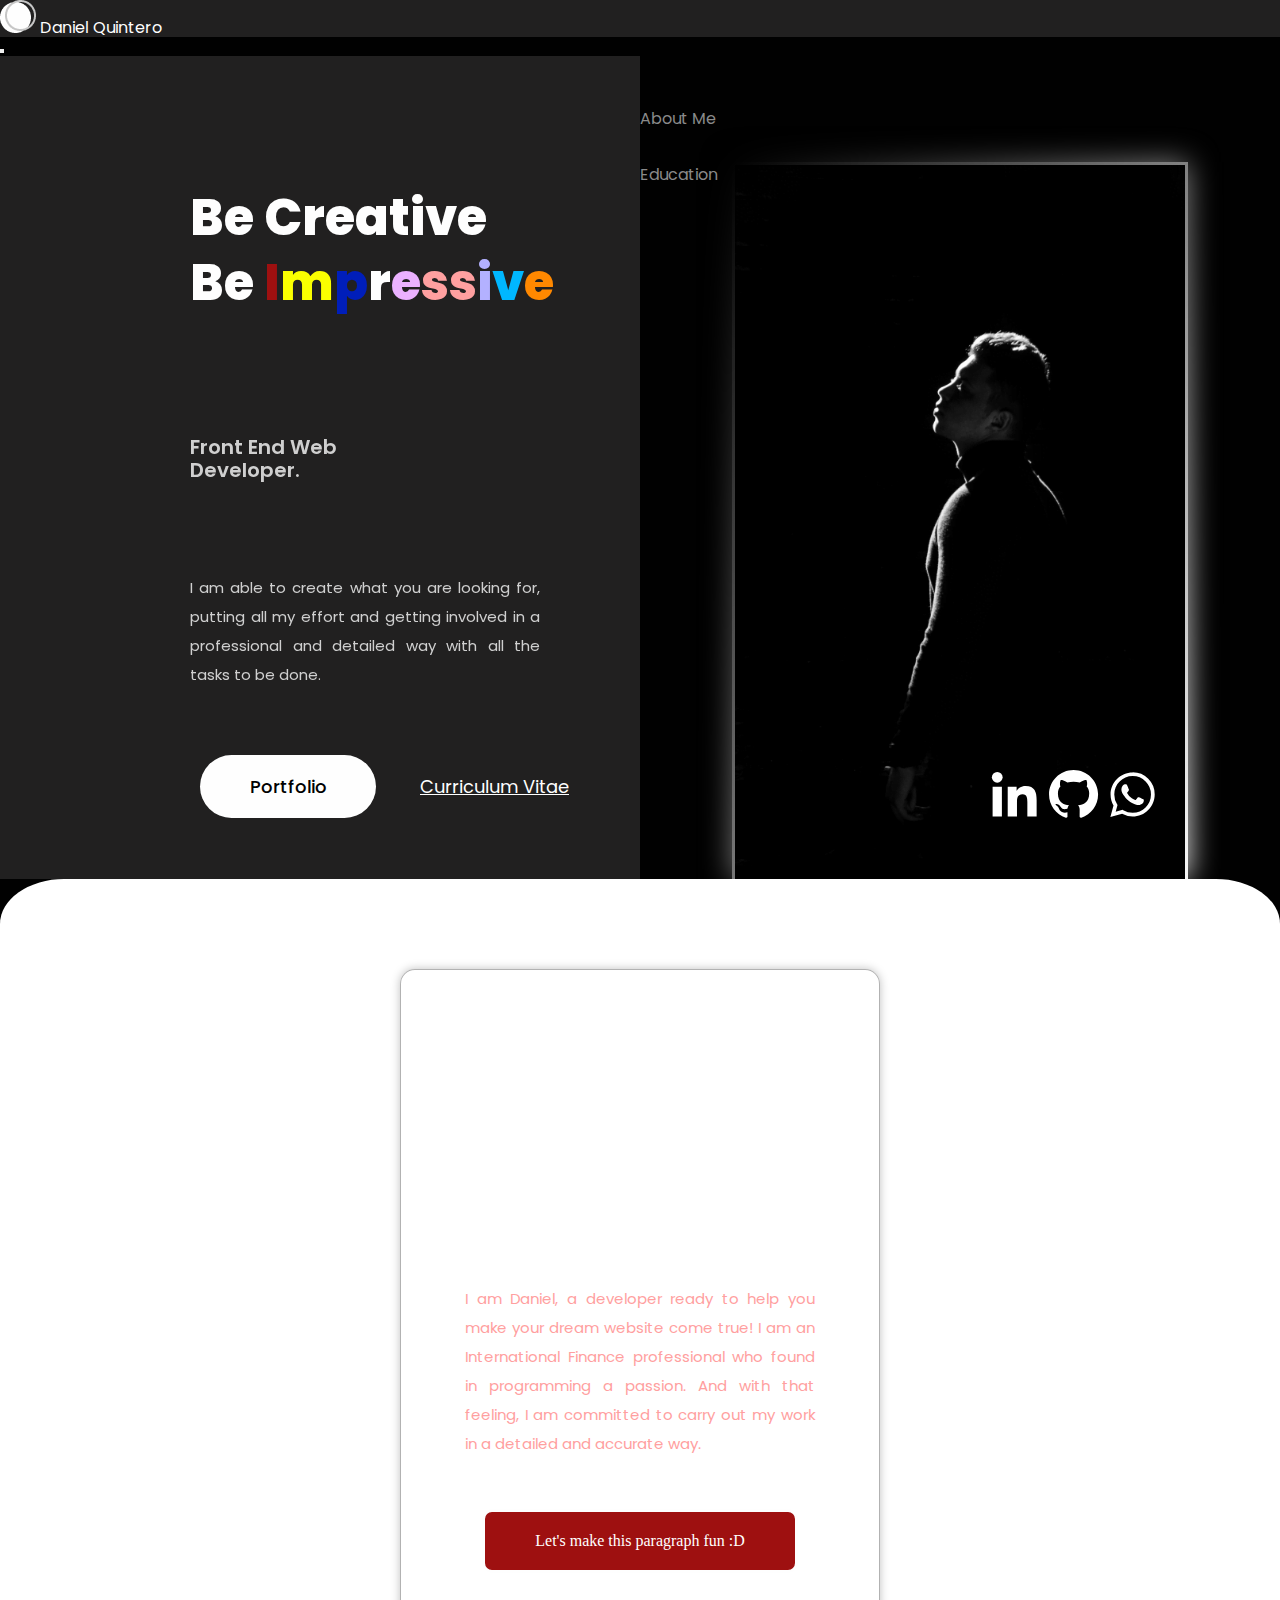
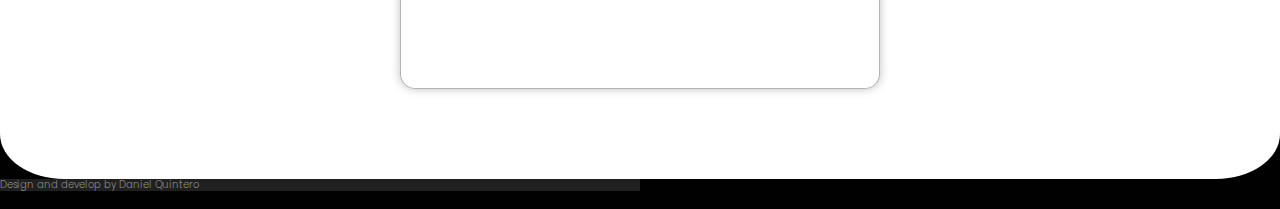
==== index.html @ eda75c12 "add and stylish fun button" ====
<!DOCTYPE html>
<html lang="en">

<head>
  <meta charset="UTF-8">
  <meta http-equiv="X-UA-Compatible" content="IE=edge">
  <meta name="viewport" content="width=device-width, initial-scale=1.0">
  <meta name="description" content="If you are searching for a front end web developer, definitly you must to enter and see my work. I promise you won't regret it">
  <meta name="keywords" content="HTML,CSS, Javascript,Bootstrap, Web develop, Web Design, SASS, SEO"> 
  <link href="https://unpkg.com/aos@2.3.1/dist/aos.css" rel="stylesheet">
  <link href="https://cdn.jsdelivr.net/npm/bootstrap@5.1.3/dist/css/bootstrap.min.css" rel="stylesheet"
    integrity="sha384-1BmE4kWBq78iYhFldvKuhfTAU6auU8tT94WrHftjDbrCEXSU1oBoqyl2QvZ6jIW3" crossorigin="anonymous">
  <link rel="stylesheet" href="style/normalize.css">
  <link rel="stylesheet" href="style/style.css">
  <link rel="icon" href="logos-y-nav/logo.ico">
  <title>Daniel-Quintero</title>

</head>

<body>
  <header class="fixed-top">
    <nav class="navbar navbar-expand-lg navbar-dark bg-light col-12">
      <div class="container-fluid col-6">
        <a class="navbar-brand" href="#"> <img class="img-fluid" src="./logos-y-nav/logo.png" alt="logo"> Daniel
          Quintero</a>

      </div>
      <div class="container-fluid col-6 justify-content-end bg-black">
        <button class="navbar-toggler" type="button" data-bs-toggle="offcanvas" data-bs-target="#offcanvasNavbar"
          aria-controls="offcanvasNavbar">
          <span class="navbar-toggler-icon"></span>
        </button>
        <div class="offcanvas offcanvas-start" tabindex="-1" id="offcanvasNavbar"
          aria-labelledby="offcanvasNavbarLabel">
          <div class="offcanvas-header">
            <h5 class="offcanvas-title" id="offcanvasNavbarLabel"> <img class="img-fluid"
                src="./logos-y-nav/Logoback.png" alt="logo-black"> Daniel Quintero</h5>
            <button type="button" class="btn-close text-reset" data-bs-dismiss="offcanvas" aria-label="Close"></button>
          </div>
          <div class="offcanvas-body d-flex">
            <ul class="navbar-nav justify-content-around flex-grow-1 pe-3">
              <li class="nav-item">
                <a class="nav-link-active luzHome " aria-current="page" href="#">Home</a>
              </li>
              <li class="nav-item">
                <a class="nav-link luzHome" href="./Contenido/aboutme.html">About Me</a>
              </li>
              <li class="nav-item">
                <a class="nav-link luzHome" href="./Contenido/projects.html">Projects</a>
              </li>
              <li class="nav-item">
                <a class="nav-link luzHome" href="./Contenido/education.html">Education</a>
              </li>
              <li class="nav-item">
                <a class="nav-link luzHome" href="./Contenido/Contact.html">Contact</a>
              </li>

            </ul>

          </div>
        </div>
      </div>
    </nav>
  </header>
  <main>
    <article>
      <section class="leftContent">
        <h1 class="mainTittle" data-aos="fade-up" data-aos-offset="300" data-aos-easing="ease-in-sine" data-aos-duration="750">
          Be Creative Be  <span class="multiColor--color1">I</span><span class="multiColor--color2">m</span><span class="multiColor--color3">p</span><span class="multiColor--color4">r</span><span class="multiColor--color5">e</span><span class="multiColor--color6">s</span><span class="multiColor--color7">s</span><span class="multiColor--color8">i</span><span class="multiColor--color9">v</span><span class="multiColor--color10">e</span>
        </h1>
        <h2 class="mainSubtittle" data-aos="fade-left" data-aos-offset="300" data-aos-easing="ease-in-sine" data-aos-duration="1000">Front End Web Developer.</h2>
        <p class="mainText" data-aos="fade-right" data-aos-offset="300" data-aos-easing="ease-in-sine" data-aos-duration="1250">I am able to create what you are looking for, putting all my effort and getting
          involved in a
          professional and detailed way with all the tasks to be done. </p>
        <div class="buton">
          <a href="Contenido/projects.html"><input type="submit" value="Portfolio" class="portfolio"></a>
          <input type="submit" value="Curriculum Vitae" class="curriculum">
        </div>
      </section>
      <section class="rightContent" >
        <div class="mydiv animate-bg">
          <div class="socialMedia">
            <a href="https://www.linkedin.com/in/daniel-barbosa-quintero-238884163/">
              <div class="linkedin"></div>
            </a>
            <a href="https://github.com/DanielQuintero99">
              <div class="git"> </div>
            </a>
            <a href="https://wa.link/ciy49k">
              <div class="whatsapp"></div>
            </a>
          </div>
      </section>
    </article>
    
    <article class="aboutMe">
      <div id="particles-js"></div>
      <section class="aboutMeSection" id="aboutMeSection">
          <h1 class="mainTittleAbout" data-aos="fade-up" data-aos-offset="300" data-aos-easing="ease-in-sine" data-aos-duration="750">
             About Me
          </h1>
          <h2 class="mainSubtittleAbout" data-aos="fade-left" data-aos-offset="300" data-aos-easing="ease-in-sine" data-aos-duration="1000">Welcome</h2>
          <p id="funText" class="mainTextAbout" >I am Daniel, a developer ready to help you make your dream website come true!
              I am an International Finance professional who found in programming a passion. And with that feeling, I am committed to carry out my work in a detailed and accurate way. </p>
              <button class="funButon" id="fun"> Let's make this paragraph fun :D </button>

      </section>
      <!-- <section class="rightContent">
          <div class="mydivAbout animate-bgAbout">
              <div class="socialMedia">
                  <a href="https://www.linkedin.com/in/daniel-barbosa-quintero-238884163/">
                      <div class="linkedin"></div>
                  </a>
                  <a href="https://github.com/DanielQuintero99">
                      <div class="git"> </div>
                  </a>
                  <a href="https://wa.link/ciy49k">
                      <div class="whatsapp"></div>
                  </a>
              </div>  
      </section> -->
  </article>
  </main>
  <footer>
    <p class="footerText">Design and develop by Daniel Quintero</p>
    <div class="rigthFooter"></div>
  </footer>
  <script src="script.js"></script>"
  <script src="https://unpkg.com/aos@2.3.1/dist/aos.js"></script>
  <script src="https://cdn.jsdelivr.net/npm/bootstrap@5.1.3/dist/js/bootstrap.bundle.min.js"
    integrity="sha384-ka7Sk0Gln4gmtz2MlQnikT1wXgYsOg+OMhuP+IlRH9sENBO0LRn5q+8nbTov4+1p" crossorigin="anonymous">
  </script>
  <script src="particles.min.js"></script>
  <script src="app.js"></script>
  <script>
    AOS.init();
  </script>
</body>

</html>
---- style/style.css ----
@import url("https://fonts.googleapis.com/css2?family=Poppins:wght@500&display=swap");
* {
  margin: 0;
  padding: 0;
  box-sizing: border-box;
}

.multiColor--color1 {
  color: #9E1010;
}

.multiColor--color2 {
  color: #FAFF00;
}

.multiColor--color3 {
  color: #001EBA;
}

.multiColor--color4 {
  color: #FEFEFE;
}

.multiColor--color5 {
  color: #EBB1FF;
}

.multiColor--color6 {
  color: #FFA0A0;
}

.multiColor--color7 {
  color: #FFA0A0;
}

.multiColor--color8 {
  color: #B3B1FF;
}

.multiColor--color9 {
  color: #00b7ff;
}

.multiColor--color10 {
  color: #ff8800;
}

body {
  height: 100vh;
  width: 100vw;
  display: grid;
  grid-template-columns: repeat(2, 50%);
  background-color: #010101;
  overflow-x: hidden;
}

header {
  display: grid;
  grid-template-columns: repeat(2, 100vw);
  grid-template-rows: 100%;
  grid-column: 1/3;
  grid-row: 1/2;
  height: 3.5rem;
}

.bg-light {
  background-color: #212020 !important;
}

.bg-black {
  background-color: #010101 !important;
}

.navbar-brand {
  font-size: 16px;
  font-family: poppins;
}

.navBarStyle {
  font-size: 16px;
  font-family: poppins;
}

.navbar-dark .navbar-nav .nav-link {
  color: #8A8A8A;
}

.bg-black {
  height: 100%;
}

.navbar {
  padding-top: 0;
  padding-bottom: 0;
}

.offcanvas-title {
  color: #010101;
}

a {
  text-decoration: none;
  color: #FEFEFE;
  font-family: poppins;
}

.aboutMe {
  min-height: 100vh;
  background-color: white;
  display: flex;
  border-radius: 5%;
  flex-direction: column;
  align-items: center;
  justify-content: center;
}

#aboutMeSection {
  height: 80%;
  display: flex;
  flex-direction: column;
  justify-content: space-evenly;
  align-items: center;
  z-index: 1000;
  background-color: rgba(255, 255, 255, 0.5);
  border-radius: 15px;
  padding: 5%;
  border: solid 1px rgba(0, 0, 0, 0.3);
  box-shadow: 0 0 10px rgba(0, 0, 0, 0.25);
}

.aboutMeFun {
  background-image: url("https://i.gifer.com/YRyO.gif");
  background-repeat: no-repeat;
  background-size: contain;
  background-position: center;
  -webkit-background-clip: text;
  -webkit-text-fill-color: transparent;
  filter: brightness(0);
  text-align: justify;
  position: relative;
  opacity: 0.9;
  z-index: 15;
  width: 80%;
}

#particles-js {
  width: 100%;
  height: 100%;
  position: absolute;
  z-index: 10;
}

.funButon {
  display: inline-block;
  color: white;
  text-decoration: none;
  padding: 20px 50px;
  border: 3px solid #FEFEFE;
  border-radius: 10px;
  background: #9E1010;
}

.funButon:hover {
  animation: pulsate 1s ease-in-out;
}

@keyframes pulsate {
  0% {
    box-shadow: 0 0 25px #9E1010, 0 0 50px #EBB1FF;
  }
}
ul {
  display: grid;
  grid-template-columns: repeat(2, 50%);
  grid-template-rows: 100%;
  list-style: none;
}

main {
  display: grid;
  grid-column: 1/3;
  grid-row: 2/3;
}

article {
  display: grid;
  grid-template-columns: repeat(2, 50%);
}

footer {
  z-index: 10;
  grid-column: 1/3;
  grid-row: 3/4;
  display: grid;
  grid-template-columns: repeat(2, 1fr);
  grid-template-rows: 1fr;
  align-items: end;
  font-family: poppins;
  font-style: normal;
  font-weight: 300;
  font-size: 10px;
  color: #8A8A8A;
  background-color: #212020;
}

.rigthFooter {
  z-index: 10;
  width: 100%;
  height: 100%;
  background-color: #010101;
}

.nav-link,
.navbar-dark {
  color: #8A8A8A;
  font-family: poppins;
  font-size: 16px;
}

.leftContent {
  display: grid;
  grid-template-columns: 100%;
  grid-template-rows: 25% 15% 15% auto;
  background-color: #212020;
  align-items: center;
  align-content: space-evenly;
}

.leftContentContact {
  display: grid;
  grid-template-columns: 100%;
  grid-template-rows: 25% auto;
  background-color: #212020;
  align-items: center;
  justify-items: center;
}

.mainTittle {
  font-family: poppins;
  font-style: normal;
  font-weight: 800;
  font-size: 50px;
  color: #FEFEFE;
  width: 366px;
  height: 70px;
  line-height: 65px;
}

.mainTittleAbout {
  color: #9E1010;
  font-family: poppins;
  font-style: normal;
  font-weight: 800;
  font-size: 50px;
  height: 11px;
  line-height: 65px;
}

.mainTittleProjects {
  color: #FAFF00;
  font-family: poppins;
  font-style: normal;
  font-weight: 800;
  font-size: 50px;
  height: 11px;
  line-height: 65px;
}

.mainTittleEducation {
  color: #001EBA;
  font-family: poppins;
  font-style: normal;
  font-weight: 800;
  font-size: 50px;
  height: 11px;
  line-height: 65px;
}

.mainTittleContact {
  color: #EBB1FF;
  font-family: poppins;
  font-style: normal;
  font-weight: 800;
  font-size: 50px;
  height: 11px;
  line-height: 65px;
}

.mainSubtittle {
  width: 254px;
  height: 20px;
  font-family: poppins;
  font-style: normal;
  font-weight: 600;
  font-size: 20px;
  color: #CFCFCF;
}

.mainSubtittleAbout {
  color: #FFA0A0;
  width: 254px;
  height: 20px;
  font-family: poppins;
  font-style: normal;
  font-weight: 600;
  font-size: 20px;
}

.mainSubtittleProjects {
  color: #FAFF00;
  width: 287px;
  height: 20px;
  font-family: poppins;
  font-style: normal;
  font-weight: 600;
  font-size: 20px;
}

.mainSubtittleEducation {
  width: 254px;
  height: 20px;
  font-family: poppins;
  font-style: normal;
  font-weight: 600;
  font-size: 20px;
  color: #00b7ff;
}

.mainText {
  font-family: poppins;
  line-height: 29px;
  font-style: normal;
  font-weight: normal;
  font-size: 15px;
  color: #CFCFCF;
  width: 460px;
  text-align: justify;
}

.mainTextAbout, .aboutMeFun {
  color: #FFA0A0;
  font-family: poppins;
  line-height: 29px;
  font-style: normal;
  font-weight: normal;
  font-size: 15px;
  text-align: justify;
}

.mainTextProjects {
  color: #ff8800;
  font-family: poppins;
  line-height: 29px;
  font-style: normal;
  font-weight: normal;
  font-size: 15px;
  width: 460px;
  text-align: justify;
}

.mainTextEducation {
  color: #B3B1FF;
  font-family: poppins;
  line-height: 29px;
  font-style: normal;
  font-weight: normal;
  font-size: 15px;
  width: 460px;
  text-align: justify;
}

.buton {
  display: flex;
  justify-content: center;
}

.portfolio {
  background-color: #FEFEFE;
  border-radius: 50px;
  width: 176px;
  height: 63px;
  border: none;
  font-family: poppins;
  font-style: normal;
  font-weight: 500;
  font-size: 18px;
  line-height: 27px;
  color: #010101;
  margin-right: 22px;
}

.ListProjects {
  display: flex;
  flex-direction: column;
  margin-left: 270px;
  font-family: poppins;
  font-style: normal;
  font-weight: normal;
  font-size: 16px;
  height: 100px;
  justify-content: space-around;
}

.form-contact {
  width: 500px;
  height: 480px;
  margin-top: 15%;
  background-color: #010101;
  margin-left: 127px;
  padding: 30px;
  border-radius: 4px;
  font-family: poppins;
  box-shadow: 7px 13px 37px black;
}

.form-contact h4 {
  font-size: 26px;
  margin-bottom: 30px;
  color: #EBB1FF;
  text-align: center;
}

.controls {
  width: 100%;
  height: 60px;
  text-align: center;
  margin-bottom: 15px;
  border-radius: 4px;
  background-color: #212020;
  font-size: 18px;
  border-color: #EBB1FF;
}

.butons {
  width: 100%;
  border: none;
  padding: 12px;
  margin-top: 30px;
  font-size: 16px;
  color: #010101;
  background-color: #EBB1FF;
}

.curriculum {
  font-family: poppins;
  font-style: normal;
  font-weight: normal;
  font-size: 18px;
  line-height: 27px;
  color: #FEFEFE;
  background-color: transparent;
  border: none;
  text-decoration: underline;
  margin-left: 22px;
}

.rightContent {
  display: grid;
  align-content: center;
  justify-content: space-around;
  margin-top: 10%;
}

.gridCertificates {
  display: grid;
  grid-template-columns: 1fr 1fr;
  grid-template-rows: 1fr;
  width: 100%;
  justify-items: center;
}

.google1 {
  display: grid;
  background-image: url(../Images/certificado-google-html-1.jpg);
  grid-column: 1/2;
  background-size: cover;
  background-repeat: no-repeat;
  width: 300px;
  height: 200px;
}

.google2 {
  display: grid;
  background-image: url(../Images/certificado-google-html-2.jpg);
  grid-column: 2/3;
  width: 300px;
  height: 200px;
  background-size: cover;
  background-repeat: no-repeat;
}

.mydiv, .mydivContact, .mydivEducation, .mydivProjects, .mydivAbout {
  display: flex;
  position: relative;
  margin: 10% auto 0;
  width: 450px;
  height: 714px;
  background-image: url(../Images/hero-image.png);
  background-size: cover;
  background-repeat: no-repeat;
  background-position-y: center;
  flex-direction: column;
  justify-content: flex-end;
  align-items: flex-end;
}

.animate-bg:before,
.animate-bg:after {
  content: "";
  position: absolute;
  left: -3px;
  top: -3px;
  background: linear-gradient(120deg, black, white, gray);
  background-size: 300%;
  width: calc(100% + 6px);
  height: calc(100% + 3px);
  z-index: -1;
  animation: BGgradient 10s infinite;
}

.mydivAbout {
  background-image: url(../Images/about.png);
}

.animate-bgAbout:before,
.animate-bgAbout:after {
  content: "";
  position: absolute;
  left: -3px;
  top: -3px;
  background: linear-gradient(120deg, red, white, #f08888);
  background-size: 300%;
  width: calc(100% + 6px);
  height: calc(100% + 3px);
  z-index: -1;
  animation: BGgradient 10s infinite;
}

.mydivProjects {
  background-image: url(../Images/projects.jpg);
}

.animate-bgProjects:before,
.animate-bgProjects:after {
  content: "";
  position: absolute;
  left: -3px;
  top: -3px;
  background: linear-gradient(120deg, white, #ffee00, #ff1e1e);
  background-size: 300%;
  width: calc(100% + 6px);
  height: calc(100% + 3px);
  z-index: -1;
  animation: BGgradient 10s infinite;
}

.mydivEducation {
  background-image: url(../Images/education.jpg);
  background-position-x: -45px;
}

.animate-bgEducation:before,
.animate-bgEducation:after {
  content: "";
  position: absolute;
  left: -3px;
  top: -3px;
  background: linear-gradient(120deg, #0400ff, white, #00a2ff);
  background-size: 300%;
  width: calc(100% + 6px);
  height: calc(100% + 3px);
  z-index: -1;
  animation: BGgradient 10s infinite;
}

.mydivContact {
  background-image: url(../Images/contact.jpg);
}

.animate-bgContact:before,
.animate-bgContact:after {
  content: "";
  position: absolute;
  left: -3px;
  top: -3px;
  background: linear-gradient(120deg, #ef43ff, white, fuchsia);
  background-size: 300%;
  width: calc(100% + 6px);
  height: calc(100% + 3px);
  z-index: -1;
  animation: BGgradient 10s infinite;
}

@keyframes BGgradient {
  0% {
    background-position: 0% 200%;
  }
  50% {
    background-position: 200% 0%;
  }
  100% {
    background-position: 0% 330%;
  }
}
.animate-bg:after {
  filter: blur(15px);
}

.animate-bgAbout:after {
  filter: blur(15px);
}

.animate-bgProjects:after {
  filter: blur(15px);
}

.animate-bgEducation:after {
  filter: blur(15px);
}

.animate-bgContact:after {
  filter: blur(15px);
}

.socialMedia {
  z-index: 30;
  width: 177px;
  height: 59px;
  display: flex;
  padding-bottom: 50px;
  padding-right: 30px;
}

.git {
  background-image: url(../social-media/bxl-github.svg);
  background-repeat: no-repeat;
  background-size: cover;
  width: 59px;
  height: 59px;
}

.linkedin {
  width: 59px;
  height: 59px;
  background-image: url(../social-media/bxl-linkedin.svg);
  background-repeat: no-repeat;
  background-size: cover;
}

.whatsapp {
  width: 59px;
  height: 59px;
  background-image: url(../social-media/bxl-whatsapp.svg);
  background-repeat: no-repeat;
  background-size: cover;
}

.luzHome:hover {
  color: #FEFEFE !important;
}

.luzAbout:hover {
  color: #9E1010 !important;
}

.luzProjects:hover {
  color: #FAFF00 !important;
}

.luzEducation:hover {
  color: #001EBA !important;
}

.luzContact:hover {
  color: #EBB1FF !important;
}

/* // Small devices (landscape phones, less than 768px) */
@media (max-width: 768px) {
  body {
    background-color: #010101;
    display: grid;
    grid-template-rows: 1fr 4fr 1fr;
    grid-template-columns: 1fr;
    min-height: 100vh;
    width: 100vw;
  }

  .bg-black {
    background-color: transparent !important;
  }

  #aboutMeSection {
    width: 80%;
  }

  header {
    display: flex;
    background-color: #010101;
    width: 100%;
    height: 3rem;
  }

  nav {
    display: flex;
    flex-direction: column;
    justify-content: center;
    align-items: center;
    background-color: #010101;
    width: 100%;
    height: 100%;
    position: fixed;
  }

  main {
    display: grid;
  }

  article {
    display: grid;
    grid-template-rows: repeat(2, 50%);
    grid-template-columns: 100%;
  }

  footer {
    display: grid;
    z-index: -4;
    width: 100%;
    grid-column: 1/2;
    grid-row: 3/4;
    grid-template-columns: 100%;
    grid-template-rows: 100%;
    align-items: end;
    font-family: poppins;
    font-style: normal;
    font-weight: 300;
    font-size: 10px;
    color: rgba(255, 255, 255, 0.5);
    background-color: #010101;
  }

  .rigthFooter {
    display: none;
  }

  .leftContent {
    display: flex;
    flex-direction: column;
    background-color: #212020;
    justify-content: space-evenly;
  }

  .leftContentContact {
    display: flex;
    flex-direction: column;
    background-color: #212020;
  }

  .mainTittle {
    width: 280px;
    font-family: poppins;
    font-style: normal;
    font-weight: 800;
    font-size: 30px;
    line-height: 130%;
    text-align: center;
    color: #FEFEFE;
    margin-left: 0px;
  }

  .mainTittleAbout {
    font-family: poppins;
    font-style: normal;
    font-weight: 800;
    font-size: 30px;
    line-height: 130%;
    text-align: center;
    color: #9E1010;
    margin-left: 0px;
  }

  .mainTittleProjects {
    width: 280px;
    font-family: poppins;
    font-style: normal;
    font-weight: 800;
    font-size: 30px;
    line-height: 130%;
    text-align: center;
    margin-left: 0px;
  }

  .mainTittleEducation {
    width: 280px;
    font-family: poppins;
    font-style: normal;
    font-weight: 800;
    font-size: 30px;
    line-height: 130%;
    text-align: center;
    margin-left: 0px;
  }

  .mainTittleContact {
    width: 280px;
    height: 23px;
    font-family: poppins;
    font-style: normal;
    font-weight: 800;
    font-size: 16px;
    line-height: 130%;
    text-align: center;
    margin-left: 0px;
  }

  .mainSubtittle {
    width: 260px;
    font-family: poppins;
    font-style: normal;
    font-weight: 600;
    font-size: 14px;
    line-height: 21px;
    margin-left: 0px;
  }

  .mainSubtittleAbout {
    width: 260px;
    font-family: poppins;
    font-style: normal;
    font-weight: 600;
    font-size: 14px;
    line-height: 21px;
    margin-left: 0px;
  }

  .mainSubtittleProjects {
    width: 260px;
    font-family: poppins;
    font-style: normal;
    font-weight: 600;
    font-size: 14px;
    line-height: 21px;
    margin-left: 0px;
  }

  .mainSubtittleEducation {
    width: 260px;
    font-family: poppins;
    font-style: normal;
    font-weight: 600;
    font-size: 14px;
    line-height: 21px;
    margin-left: 0px;
  }

  .mainText {
    width: 278px;
    margin-left: 0px;
    font-family: poppins;
    font-style: normal;
    font-weight: normal;
    font-size: 14px;
    line-height: 180.3%;
    text-align: justify;
  }

  .mainTextAbout, .aboutMeFun {
    width: 278px;
    margin-left: 0px;
    font-family: poppins;
    font-style: normal;
    font-weight: normal;
    font-size: 14px;
    line-height: 180.3%;
    text-align: justify;
  }

  .mainTextProjects {
    width: 278px;
    margin-left: 0px;
    font-family: poppins;
    font-style: normal;
    font-weight: normal;
    font-size: 14px;
    line-height: 180.3%;
    text-align: justify;
  }

  .form-contact h4 {
    font-size: 14px;
    margin-bottom: 0px;
  }

  .controls {
    width: 100%;
    height: 30px;
    margin-bottom: 15px;
    font-size: 10px;
  }

  .butons {
    margin-top: 5px;
    font-size: 13px;
    height: 30px;
  }

  .mainTextEducation {
    width: 278px;
    margin-left: 0px;
    font-family: poppins;
    font-style: normal;
    font-weight: normal;
    font-size: 14px;
    line-height: 180.3%;
    text-align: justify;
  }

  .form-contact {
    width: 250px;
    height: 280px;
    margin-left: 0px;
    margin-top: 0;
    padding: 15px;
  }

  .ListProjects {
    margin-left: 0px;
    align-items: center;
    justify-content: space-around;
  }

  .google1 {
    width: 150px;
    height: 100px;
  }

  .google2 {
    width: 150px;
    height: 100px;
  }

  .buton {
    display: flex;
    justify-content: center;
  }

  .portfolio {
    font-size: 12px;
    width: 118px;
    height: 42px;
  }

  .curriculum {
    font-size: 12px;
    line-height: 27px;
    background-color: transparent;
    border: none;
    text-decoration: underline;
    margin-left: 0px;
  }

  .rightContent {
    display: grid;
    align-content: center;
    justify-content: space-around;
    margin-bottom: 57px;
  }

  .mydiv, .mydivAbout, .mydivProjects, .mydivEducation, .mydivContact {
    width: 274px;
    height: 359px;
  }

  .mydivAbout {
    width: 274px;
    height: 359px;
  }

  .mydivProjects {
    width: 274px;
    height: 359px;
    background-position-y: -59px;
  }

  .socialMedia {
    z-index: 30;
    margin-bottom: 5%;
    align-items: flex-end;
    display: flex;
    width: 114px;
    padding-bottom: 0px;
    padding-right: 137px;
  }

  .mydivEducation {
    width: 274px;
    height: 359px;
    background-position-x: -3px;
  }

  .mydivContact {
    width: 274px;
    height: 359px;
  }

  .git {
    background-image: url(../social-media/bxl-github.svg);
    background-repeat: no-repeat;
    background-size: cover;
    width: 37px;
    height: 37px;
  }

  .linkedin {
    width: 37px;
    height: 37px;
    background-image: url(../social-media/bxl-linkedin.svg);
    background-repeat: no-repeat;
    background-size: cover;
  }

  .whatsapp {
    width: 37px;
    height: 37px;
    background-image: url(../social-media/bxl-whatsapp.svg);
    background-repeat: no-repeat;
    background-size: cover;
  }
}
@media (max-width: 991px) {
  .nav-link-active {
    color: #010101;
  }

  .navbar-dark .navbar-toggler {
    color: transparent;
    border-color: transparent !important;
  }
}
/* // Medium devices (tablets, less than 992px) */
@media (min-width: 769px) {
  .leftContent {
    justify-items: center;
  }

  .mainTittle {
    width: 366px;
    margin-left: 0px;
  }

  .mainTittleProjects {
    width: 366px;
    margin-left: 0px;
  }

  .mainTittleEducation {
    width: 366px;
    margin-left: 0px;
  }

  .mainText {
    margin-left: 0px;
    width: 350px;
  }

  .mainTextAbout, .aboutMeFun {
    margin-left: 0px;
    width: 350px;
  }

  .mainTextProjects {
    margin-left: 0px;
    width: 350px;
  }

  .mainTextEducation {
    margin-left: 0px;
    width: 350px;
  }

  .mainTextContact {
    margin-left: 0px;
    width: 350px;
  }

  .ListProjects {
    margin-left: 85px;
  }

  .mainSubtittle {
    margin-left: 0px;
  }

  .mainSubtittleAbout {
    margin-left: 0px;
  }

  .mainSubtittleProjects {
    margin-left: 0px;
  }

  .mainSubtittleEducation {
    margin-left: 0px;
  }

  .google1 {
    width: 190px;
    height: 100px;
  }

  .google2 {
    width: 190px;
    height: 100px;
  }

  .mydiv, .mydivAbout, .mydivProjects, .mydivEducation, .mydivContact {
    width: 340px;
    height: 607px;
  }

  .mydivAbout {
    width: 340px;
    height: 607px;
  }

  .mydivProjects {
    width: 340px;
    height: 607px;
  }

  .mydivEducation {
    width: 340px;
    height: 607px;
  }

  .socialMedia {
    z-index: 30;
    width: 177px;
    height: 59px;
    display: flex;
    padding-bottom: 114px;
    padding-right: 30px;
  }

  .form-contact {
    width: 70%;
    height: 490px;
    margin-left: 0;
    margin-top: 0;
    margin-bottom: 50px;
  }

  .mydivContact {
    width: 340px;
    height: 607px;
  }

  .form-contact h4 {
    font-size: 14px;
    margin-bottom: 20px;
  }

  .controls {
    width: 100%;
    height: 70px;
    margin-bottom: 15px;
    font-size: 15px;
  }

  .butons {
    margin-top: 5px;
    font-size: 13px;
    height: 50px;
  }
}
/* // Large devices (desktops, less than 1200px) */
@media (min-width: 1200px) {
  .leftContent {
    justify-items: start;
  }

  .mainTittle {
    width: 366px;
    margin-left: 0px;
    margin-left: 190px;
  }

  .mainTittleProjects {
    width: 366px;
    margin-left: 0px;
    margin-left: 190px;
  }

  .mainTittleEducation {
    width: 366px;
    margin-left: 0px;
    margin-left: 190px;
  }

  .mainText {
    margin-left: 0px;
    width: 350px;
    margin-left: 190px;
  }

  .mainTextAbout, .aboutMeFun {
    margin-left: 0px;
    width: 350px;
  }

  .mainTextProjects {
    margin-left: 0px;
    width: 350px;
    margin-left: 190px;
  }

  .mainTextEducation {
    margin-left: 0px;
    width: 350px;
    margin-left: 190px;
  }

  .mainSubtittle {
    margin-left: 190px;
  }

  .mainSubtittleProjects {
    margin-left: 190px;
  }

  .mainSubtittleEducation {
    margin-left: 190px;
  }

  .ListProjects {
    margin-left: 270px;
  }

  .google1 {
    width: 300px;
    height: 200px;
  }

  .google2 {
    width: 300px;
    height: 200px;
  }

  .mydiv, .mydivAbout, .mydivProjects, .mydivEducation, .mydivContact {
    width: 450px;
    height: 714px;
  }

  .mydivAbout {
    width: 450px;
    height: 714px;
  }

  .mydivProjects {
    width: 450px;
    height: 714px;
  }

  .mydivEducation {
    width: 450px;
    height: 714px;
  }

  .socialMedia {
    z-index: 30;
    width: 177px;
    height: 59px;
    display: flex;
    padding-right: 200px;
  }

  .buton {
    margin-left: 200px;
  }

  .form-contact {
    height: 580px;
    margin-left: 0;
    margin-top: 0;
    margin-bottom: 50px;
  }

  .mydivContact {
    width: 450px;
    height: 714px;
  }

  .form-contact h4 {
    font-size: 22px;
    margin-bottom: 20px;
  }

  .controls {
    width: 100%;
    height: 75px;
    margin-bottom: 15px;
    font-size: 15px;
  }

  .butons {
    margin-top: 5px;
    font-size: 20px;
    height: 80px;
  }
}

/*# sourceMappingURL=style.css.map */
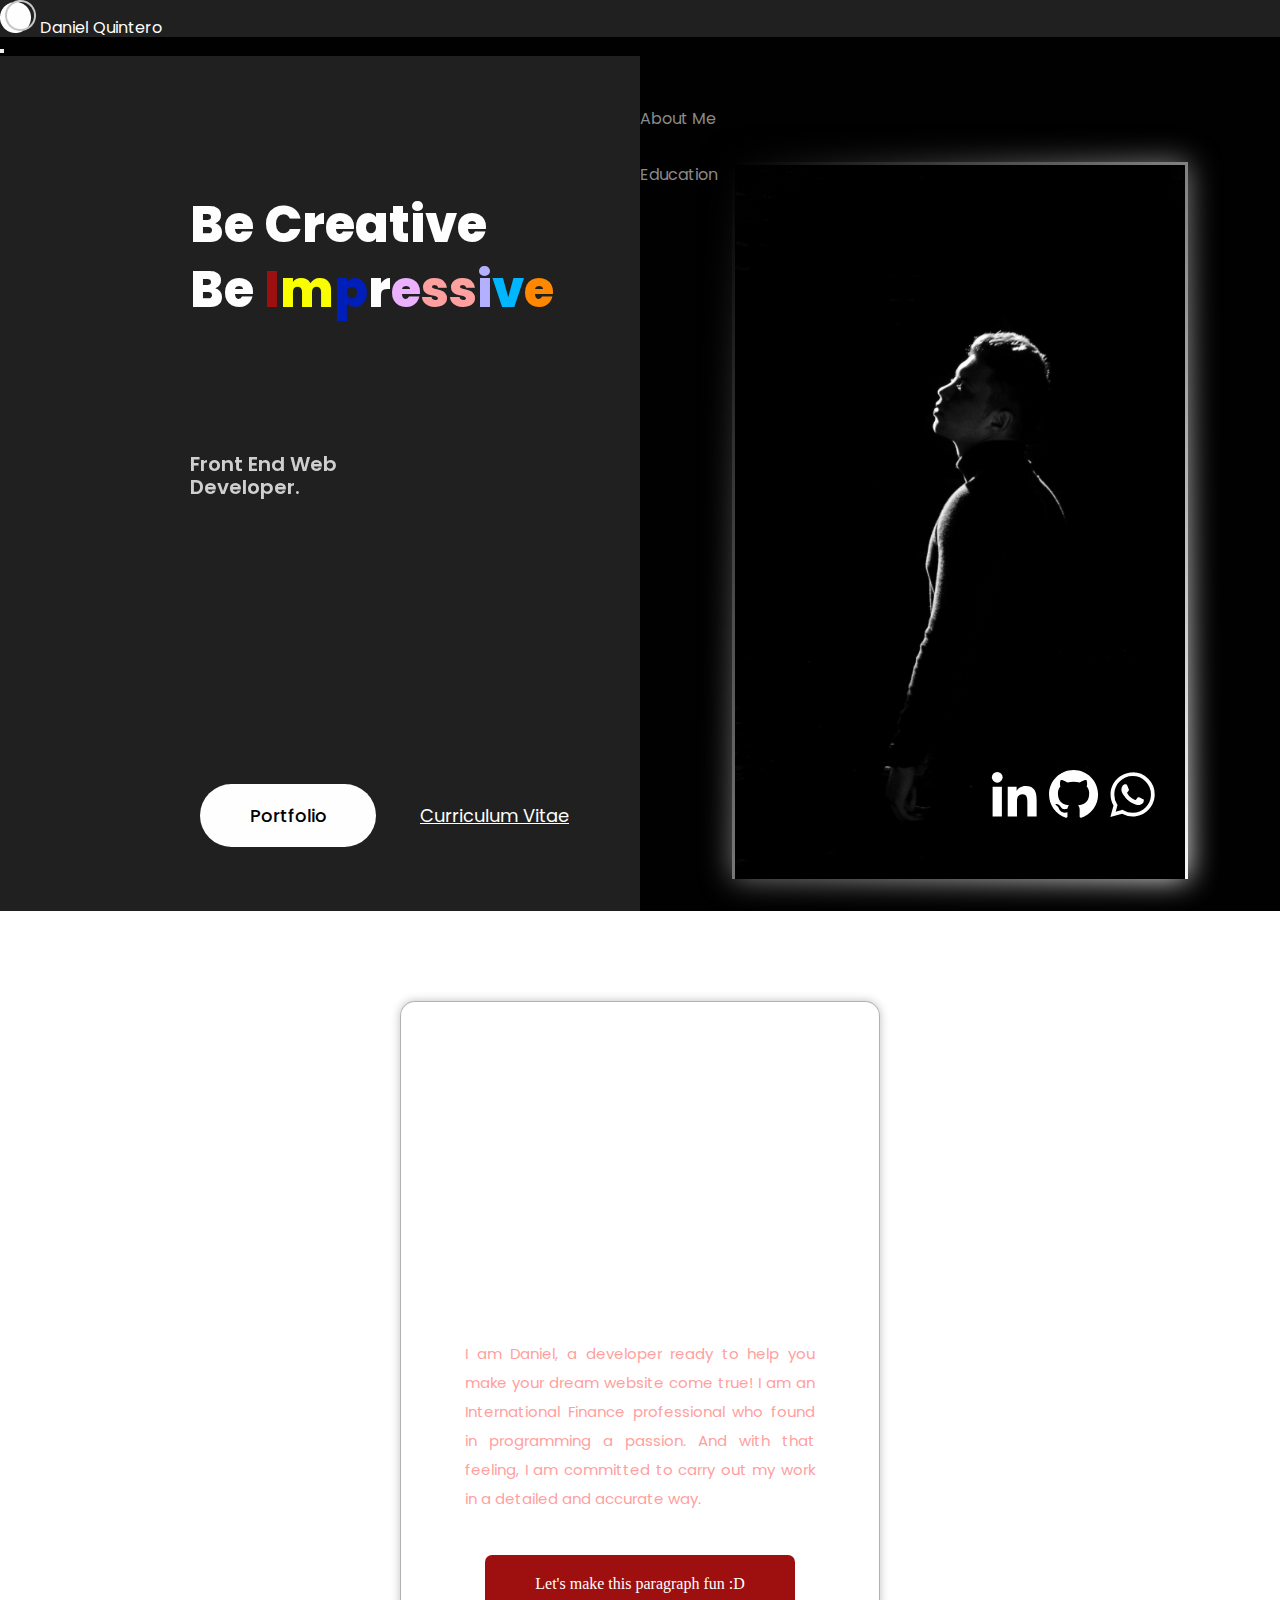
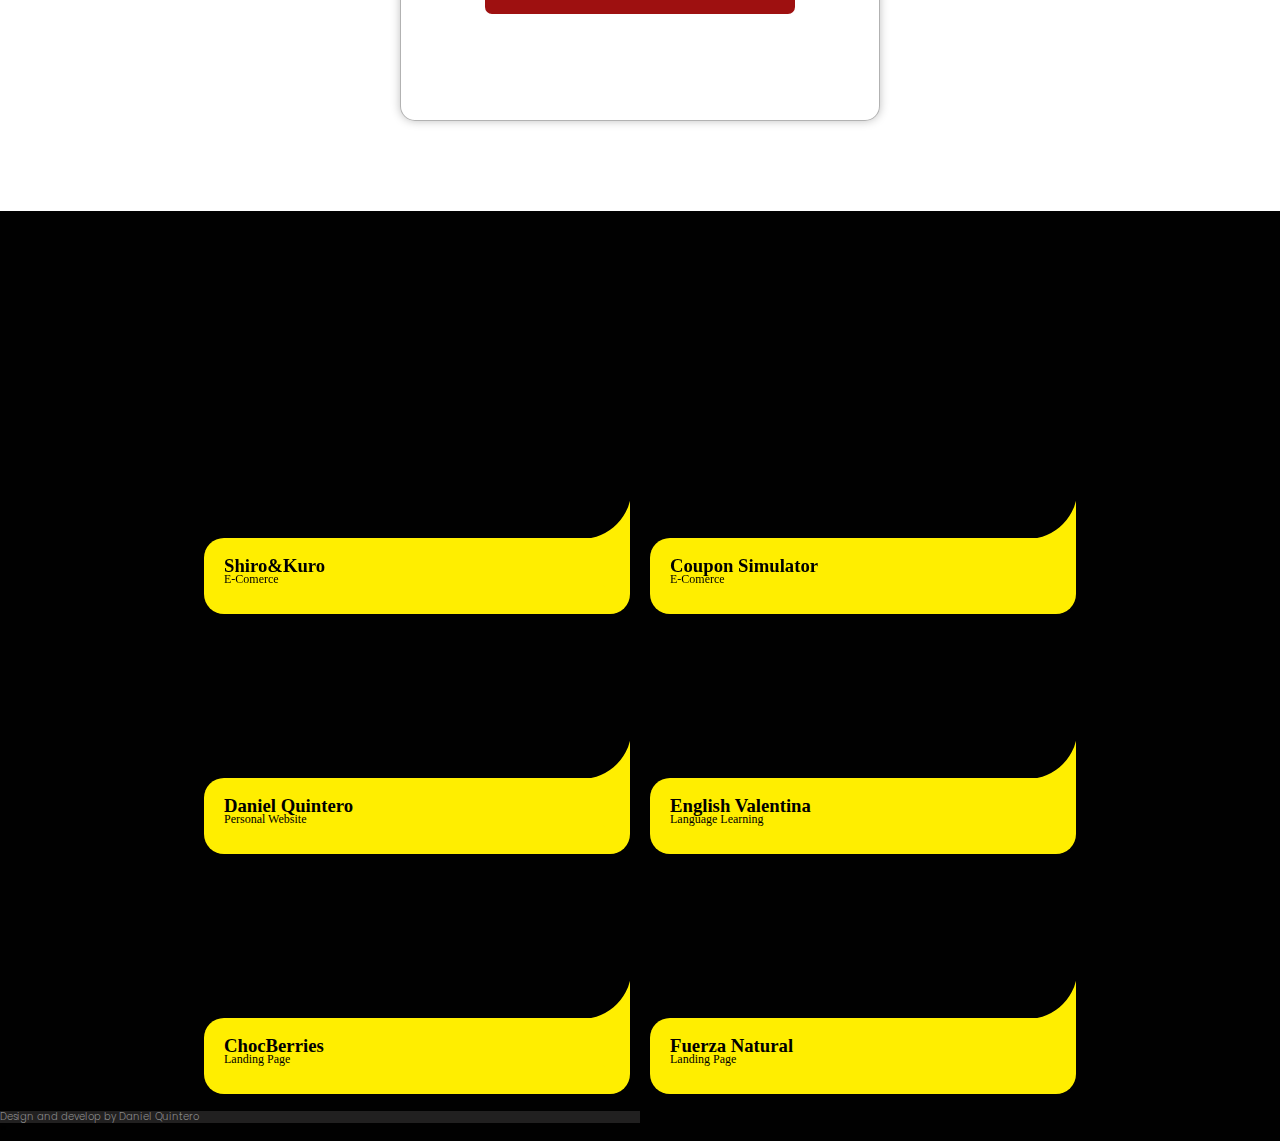
==== commit 435df2ba: "add projects section" ====
--- a/index.html
+++ b/index.html
@@ -43,20 +43,18 @@
                 <a class="nav-link-active luzHome " aria-current="page" href="#">Home</a>
               </li>
               <li class="nav-item">
-                <a class="nav-link luzHome" href="./Contenido/aboutme.html">About Me</a>
+                <a class="nav-link luzHome" href="">About Me</a>
               </li>
               <li class="nav-item">
-                <a class="nav-link luzHome" href="./Contenido/projects.html">Projects</a>
+                <a class="nav-link luzHome" href="">Projects</a>
               </li>
               <li class="nav-item">
-                <a class="nav-link luzHome" href="./Contenido/education.html">Education</a>
+                <a class="nav-link luzHome" href="">Education</a>
               </li>
               <li class="nav-item">
-                <a class="nav-link luzHome" href="./Contenido/Contact.html">Contact</a>
+                <a class="nav-link luzHome" href="">Contact</a>
               </li>
-
             </ul>
-
           </div>
         </div>
       </div>
@@ -92,7 +90,6 @@
           </div>
       </section>
     </article>
-    
     <article class="aboutMe">
       <div id="particles-js"></div>
       <section class="aboutMeSection" id="aboutMeSection">
@@ -103,23 +100,18 @@
           <p id="funText" class="mainTextAbout" >I am Daniel, a developer ready to help you make your dream website come true!
               I am an International Finance professional who found in programming a passion. And with that feeling, I am committed to carry out my work in a detailed and accurate way. </p>
               <button class="funButon" id="fun"> Let's make this paragraph fun :D </button>
-
+              <audio id="audio" src="Images/funTime.mp3"></audio>
       </section>
-      <!-- <section class="rightContent">
-          <div class="mydivAbout animate-bgAbout">
-              <div class="socialMedia">
-                  <a href="https://www.linkedin.com/in/daniel-barbosa-quintero-238884163/">
-                      <div class="linkedin"></div>
-                  </a>
-                  <a href="https://github.com/DanielQuintero99">
-                      <div class="git"> </div>
-                  </a>
-                  <a href="https://wa.link/ciy49k">
-                      <div class="whatsapp"></div>
-                  </a>
-              </div>  
-      </section> -->
   </article>
+  <article id="projects" class="projects">
+    
+    <h1 class="mainTittleProjects"  data-aos="fade-up" data-aos-offset="300" data-aos-easing="ease-in-sine" data-aos-duration="750">
+      Projects
+   </h1>
+        <h2 class="mainSubtittleProjects" data-aos="fade-left" data-aos-offset="300" data-aos-easing="ease-in-sine" data-aos-duration="1000">Hover or touch them to see more details</h2>
+        <div id="projectsContainer" class="projectsContainer"></div>     
+     
+</article>
   </main>
   <footer>
     <p class="footerText">Design and develop by Daniel Quintero</p>
--- a/style/style.css
+++ b/style/style.css
@@ -108,7 +108,6 @@
   min-height: 100vh;
   background-color: white;
   display: flex;
-  border-radius: 5%;
   flex-direction: column;
   align-items: center;
   justify-content: center;
@@ -134,6 +133,7 @@
   background-size: contain;
   background-position: center;
   -webkit-background-clip: text;
+  background-clip: text;
   -webkit-text-fill-color: transparent;
   filter: brightness(0);
   text-align: justify;
@@ -169,6 +169,96 @@
     box-shadow: 0 0 25px #9E1010, 0 0 50px #EBB1FF;
   }
 }
+.projects {
+  min-height: 100vh;
+  display: flex;
+  flex-direction: column;
+  align-items: center;
+  justify-content: center;
+  justify-content: space-evenly;
+}
+
+.projectsContainer {
+  display: flex;
+  align-items: center;
+  justify-content: center;
+  flex-wrap: wrap;
+}
+
+.cardProject {
+  position: relative;
+  width: 426px;
+  height: 220px;
+  color: #000000;
+  margin: 10px;
+  border-radius: 20px;
+  overflow: hidden;
+  background-size: contain;
+  background-position: center;
+  background-repeat: no-repeat;
+}
+
+.cardContent {
+  position: absolute;
+  bottom: 0;
+  left: 0;
+  width: 100%;
+  padding: 20px;
+  background-color: #ffee00;
+  border-top-left-radius: 20px;
+  transform: translateY(70px);
+  transition: transform 0.25s;
+}
+
+.cardContent::before {
+  content: "";
+  position: absolute;
+  top: -47px;
+  right: -45px;
+  width: 100px;
+  height: 100px;
+  transform: rotate(-175deg);
+  border-radius: 50%;
+  box-shadow: inset 48px 48px #ffee00;
+  z-index: -1;
+}
+
+.cardTitle {
+  color: #000000;
+  line-height: 15px;
+}
+
+.cardSubtitle {
+  display: block;
+  font-size: 12px;
+  margin-bottom: 10px;
+}
+
+.technologies {
+  display: flex;
+  opacity: 0;
+  transition: opacity 0.5s;
+  justify-content: space-evenly;
+}
+
+.cardProject:hover .cardContent {
+  transform: translateY(0);
+}
+
+.cardProject:hover .technologies {
+  opacity: 1;
+  transition: delay 0.25s;
+}
+
+.technologyItem {
+  background-repeat: no-repeat;
+  background-size: contain;
+  background-position: center;
+  width: 30px;
+  height: 30px;
+  display: inline-block;
+}
+
 ul {
   display: grid;
   grid-template-columns: repeat(2, 50%);
@@ -252,7 +342,6 @@
   font-style: normal;
   font-weight: 800;
   font-size: 50px;
-  height: 11px;
   line-height: 65px;
 }
 
@@ -262,7 +351,6 @@
   font-style: normal;
   font-weight: 800;
   font-size: 50px;
-  height: 11px;
   line-height: 65px;
 }
 
@@ -272,7 +360,6 @@
   font-style: normal;
   font-weight: 800;
   font-size: 50px;
-  height: 11px;
   line-height: 65px;
 }
 
@@ -282,7 +369,6 @@
   font-style: normal;
   font-weight: 800;
   font-size: 50px;
-  height: 11px;
   line-height: 65px;
 }
 
@@ -299,7 +385,6 @@
 .mainSubtittleAbout {
   color: #FFA0A0;
   width: 254px;
-  height: 20px;
   font-family: poppins;
   font-style: normal;
   font-weight: 600;
@@ -459,6 +544,7 @@
   align-content: center;
   justify-content: space-around;
   margin-top: 10%;
+  margin-bottom: 5%;
 }
 
 .gridCertificates {
@@ -489,7 +575,7 @@
   background-repeat: no-repeat;
 }
 
-.mydiv, .mydivContact, .mydivEducation, .mydivProjects, .mydivAbout {
+.mydiv {
   display: flex;
   position: relative;
   margin: 10% auto 0;
@@ -518,79 +604,6 @@
   animation: BGgradient 10s infinite;
 }
 
-.mydivAbout {
-  background-image: url(../Images/about.png);
-}
-
-.animate-bgAbout:before,
-.animate-bgAbout:after {
-  content: "";
-  position: absolute;
-  left: -3px;
-  top: -3px;
-  background: linear-gradient(120deg, red, white, #f08888);
-  background-size: 300%;
-  width: calc(100% + 6px);
-  height: calc(100% + 3px);
-  z-index: -1;
-  animation: BGgradient 10s infinite;
-}
-
-.mydivProjects {
-  background-image: url(../Images/projects.jpg);
-}
-
-.animate-bgProjects:before,
-.animate-bgProjects:after {
-  content: "";
-  position: absolute;
-  left: -3px;
-  top: -3px;
-  background: linear-gradient(120deg, white, #ffee00, #ff1e1e);
-  background-size: 300%;
-  width: calc(100% + 6px);
-  height: calc(100% + 3px);
-  z-index: -1;
-  animation: BGgradient 10s infinite;
-}
-
-.mydivEducation {
-  background-image: url(../Images/education.jpg);
-  background-position-x: -45px;
-}
-
-.animate-bgEducation:before,
-.animate-bgEducation:after {
-  content: "";
-  position: absolute;
-  left: -3px;
-  top: -3px;
-  background: linear-gradient(120deg, #0400ff, white, #00a2ff);
-  background-size: 300%;
-  width: calc(100% + 6px);
-  height: calc(100% + 3px);
-  z-index: -1;
-  animation: BGgradient 10s infinite;
-}
-
-.mydivContact {
-  background-image: url(../Images/contact.jpg);
-}
-
-.animate-bgContact:before,
-.animate-bgContact:after {
-  content: "";
-  position: absolute;
-  left: -3px;
-  top: -3px;
-  background: linear-gradient(120deg, #ef43ff, white, fuchsia);
-  background-size: 300%;
-  width: calc(100% + 6px);
-  height: calc(100% + 3px);
-  z-index: -1;
-  animation: BGgradient 10s infinite;
-}
-
 @keyframes BGgradient {
   0% {
     background-position: 0% 200%;
@@ -603,22 +616,6 @@
   }
 }
 .animate-bg:after {
-  filter: blur(15px);
-}
-
-.animate-bgAbout:after {
-  filter: blur(15px);
-}
-
-.animate-bgProjects:after {
-  filter: blur(15px);
-}
-
-.animate-bgEducation:after {
-  filter: blur(15px);
-}
-
-.animate-bgContact:after {
   filter: blur(15px);
 }
 
@@ -966,20 +963,9 @@
     margin-bottom: 57px;
   }
 
-  .mydiv, .mydivAbout, .mydivProjects, .mydivEducation, .mydivContact {
+  .mydiv {
     width: 274px;
     height: 359px;
-  }
-
-  .mydivAbout {
-    width: 274px;
-    height: 359px;
-  }
-
-  .mydivProjects {
-    width: 274px;
-    height: 359px;
-    background-position-y: -59px;
   }
 
   .socialMedia {
@@ -992,17 +978,6 @@
     padding-right: 137px;
   }
 
-  .mydivEducation {
-    width: 274px;
-    height: 359px;
-    background-position-x: -3px;
-  }
-
-  .mydivContact {
-    width: 274px;
-    height: 359px;
-  }
-
   .git {
     background-image: url(../social-media/bxl-github.svg);
     background-repeat: no-repeat;
@@ -1113,12 +1088,7 @@
     height: 100px;
   }
 
-  .mydiv, .mydivAbout, .mydivProjects, .mydivEducation, .mydivContact {
-    width: 340px;
-    height: 607px;
-  }
-
-  .mydivAbout {
+  .mydiv {
     width: 340px;
     height: 607px;
   }
@@ -1246,12 +1216,7 @@
     height: 200px;
   }
 
-  .mydiv, .mydivAbout, .mydivProjects, .mydivEducation, .mydivContact {
-    width: 450px;
-    height: 714px;
-  }
-
-  .mydivAbout {
+  .mydiv {
     width: 450px;
     height: 714px;
   }
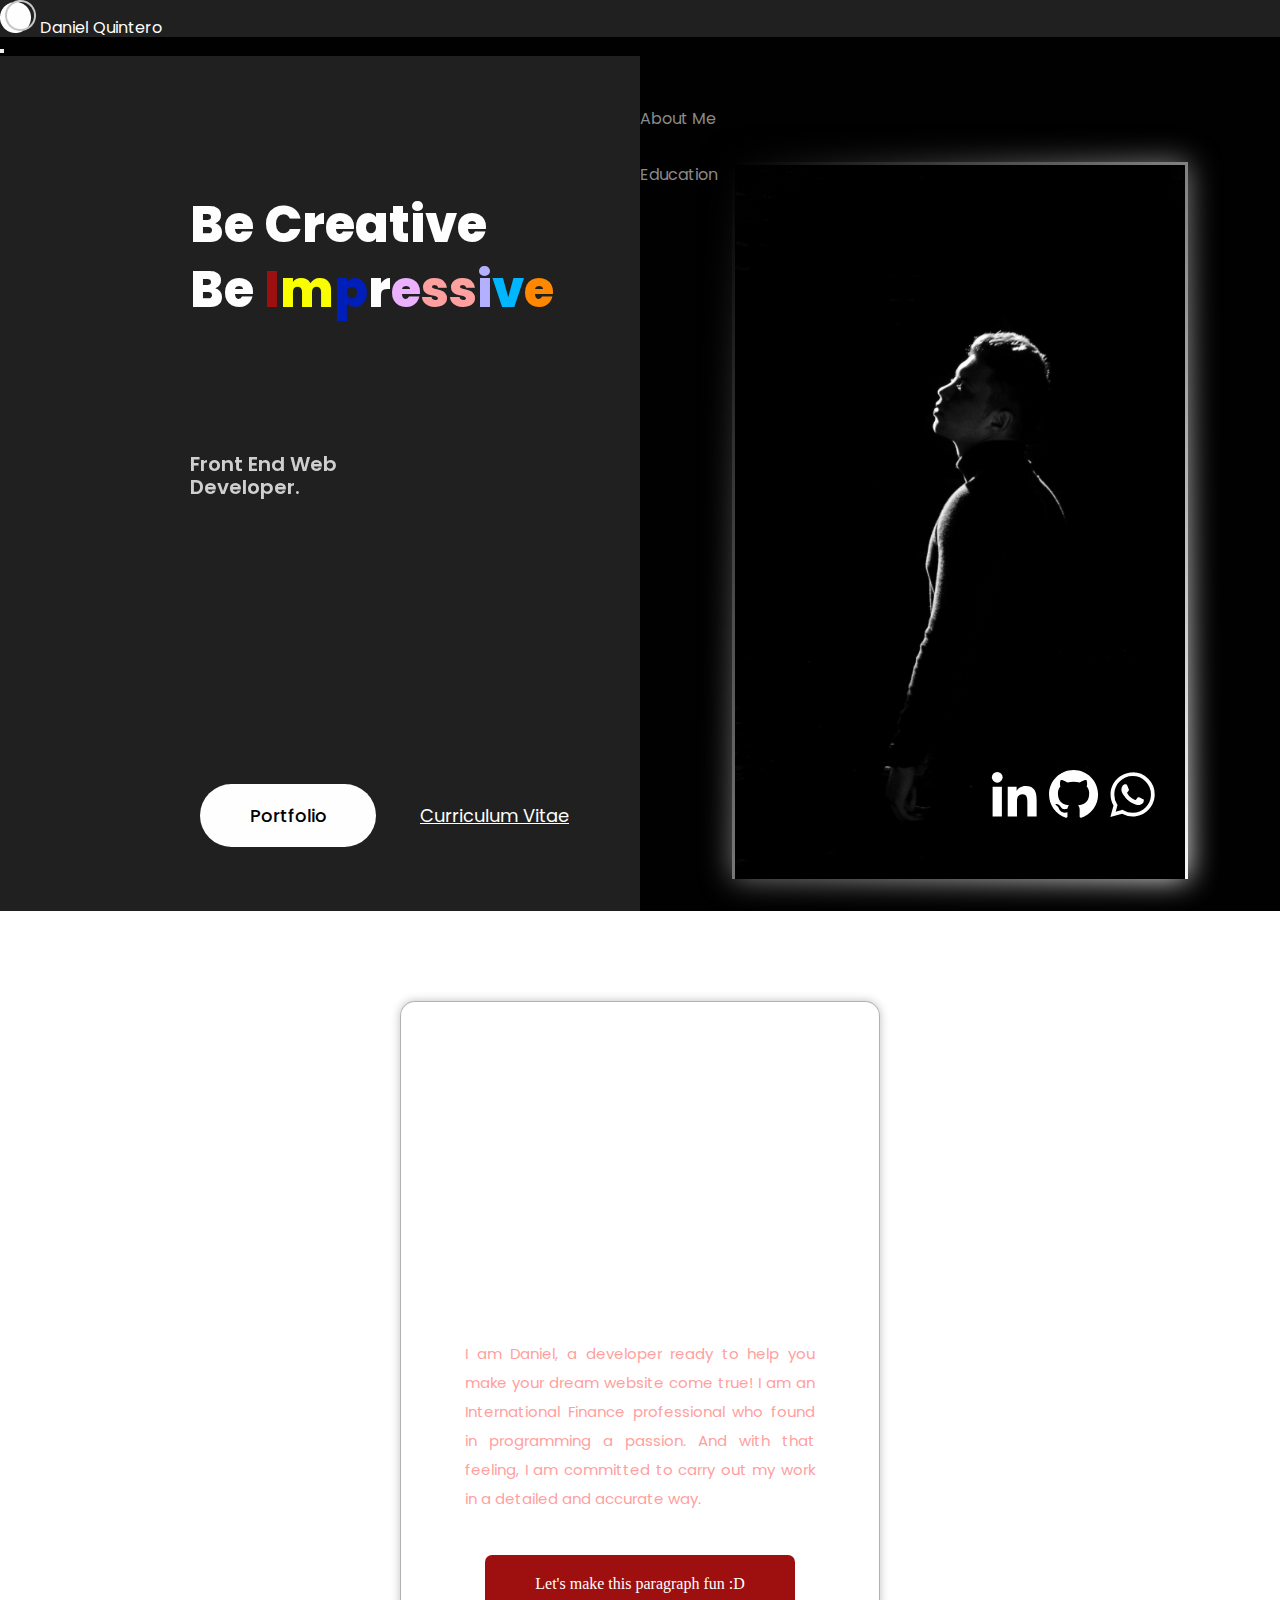
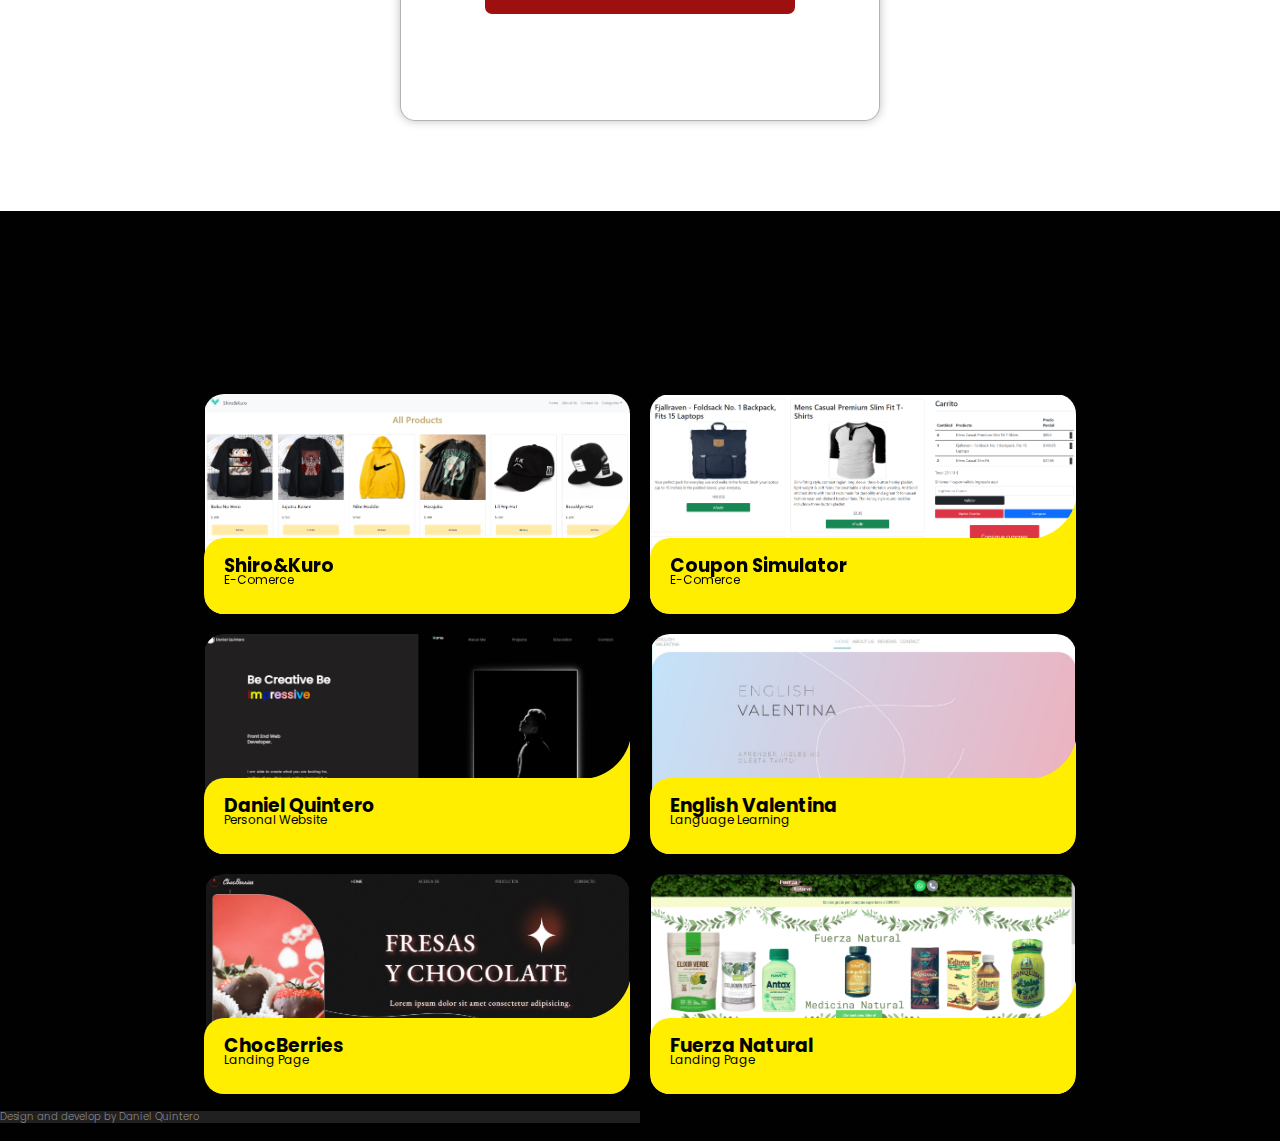
==== commit c2509077: "fix bug on projects img" ====
--- a/index.html
+++ b/index.html
@@ -61,7 +61,7 @@
     </nav>
   </header>
   <main>
-    <article>
+    <article class="article">
       <section class="leftContent">
         <h1 class="mainTittle" data-aos="fade-up" data-aos-offset="300" data-aos-easing="ease-in-sine" data-aos-duration="750">
           Be Creative Be  <span class="multiColor--color1">I</span><span class="multiColor--color2">m</span><span class="multiColor--color3">p</span><span class="multiColor--color4">r</span><span class="multiColor--color5">e</span><span class="multiColor--color6">s</span><span class="multiColor--color7">s</span><span class="multiColor--color8">i</span><span class="multiColor--color9">v</span><span class="multiColor--color10">e</span>
--- a/style/style.css
+++ b/style/style.css
@@ -190,6 +190,7 @@
   width: 426px;
   height: 220px;
   color: #000000;
+  font-family: poppins;
   margin: 10px;
   border-radius: 20px;
   overflow: hidden;
@@ -272,7 +273,7 @@
   grid-row: 2/3;
 }
 
-article {
+.article {
   display: grid;
   grid-template-columns: repeat(2, 50%);
 }
@@ -713,7 +714,7 @@
     display: grid;
   }
 
-  article {
+  .article {
     display: grid;
     grid-template-rows: repeat(2, 50%);
     grid-template-columns: 100%;
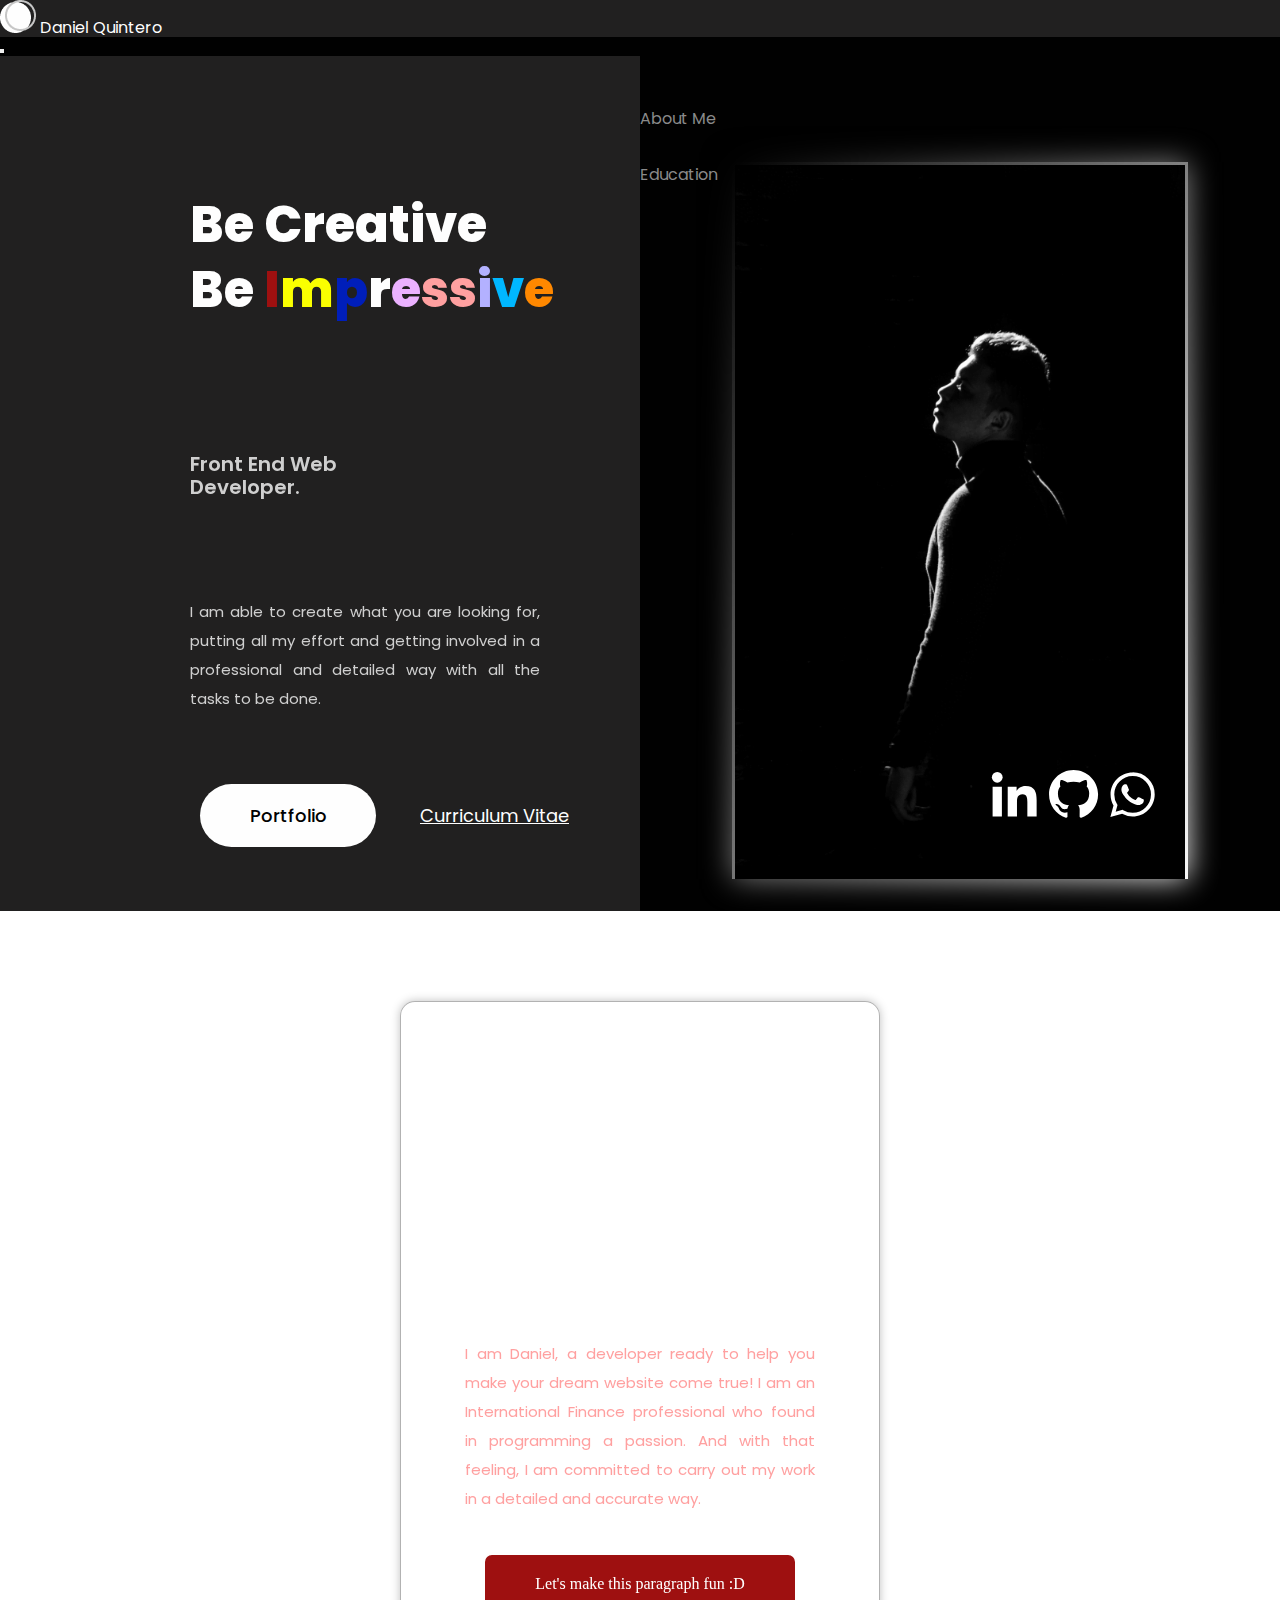
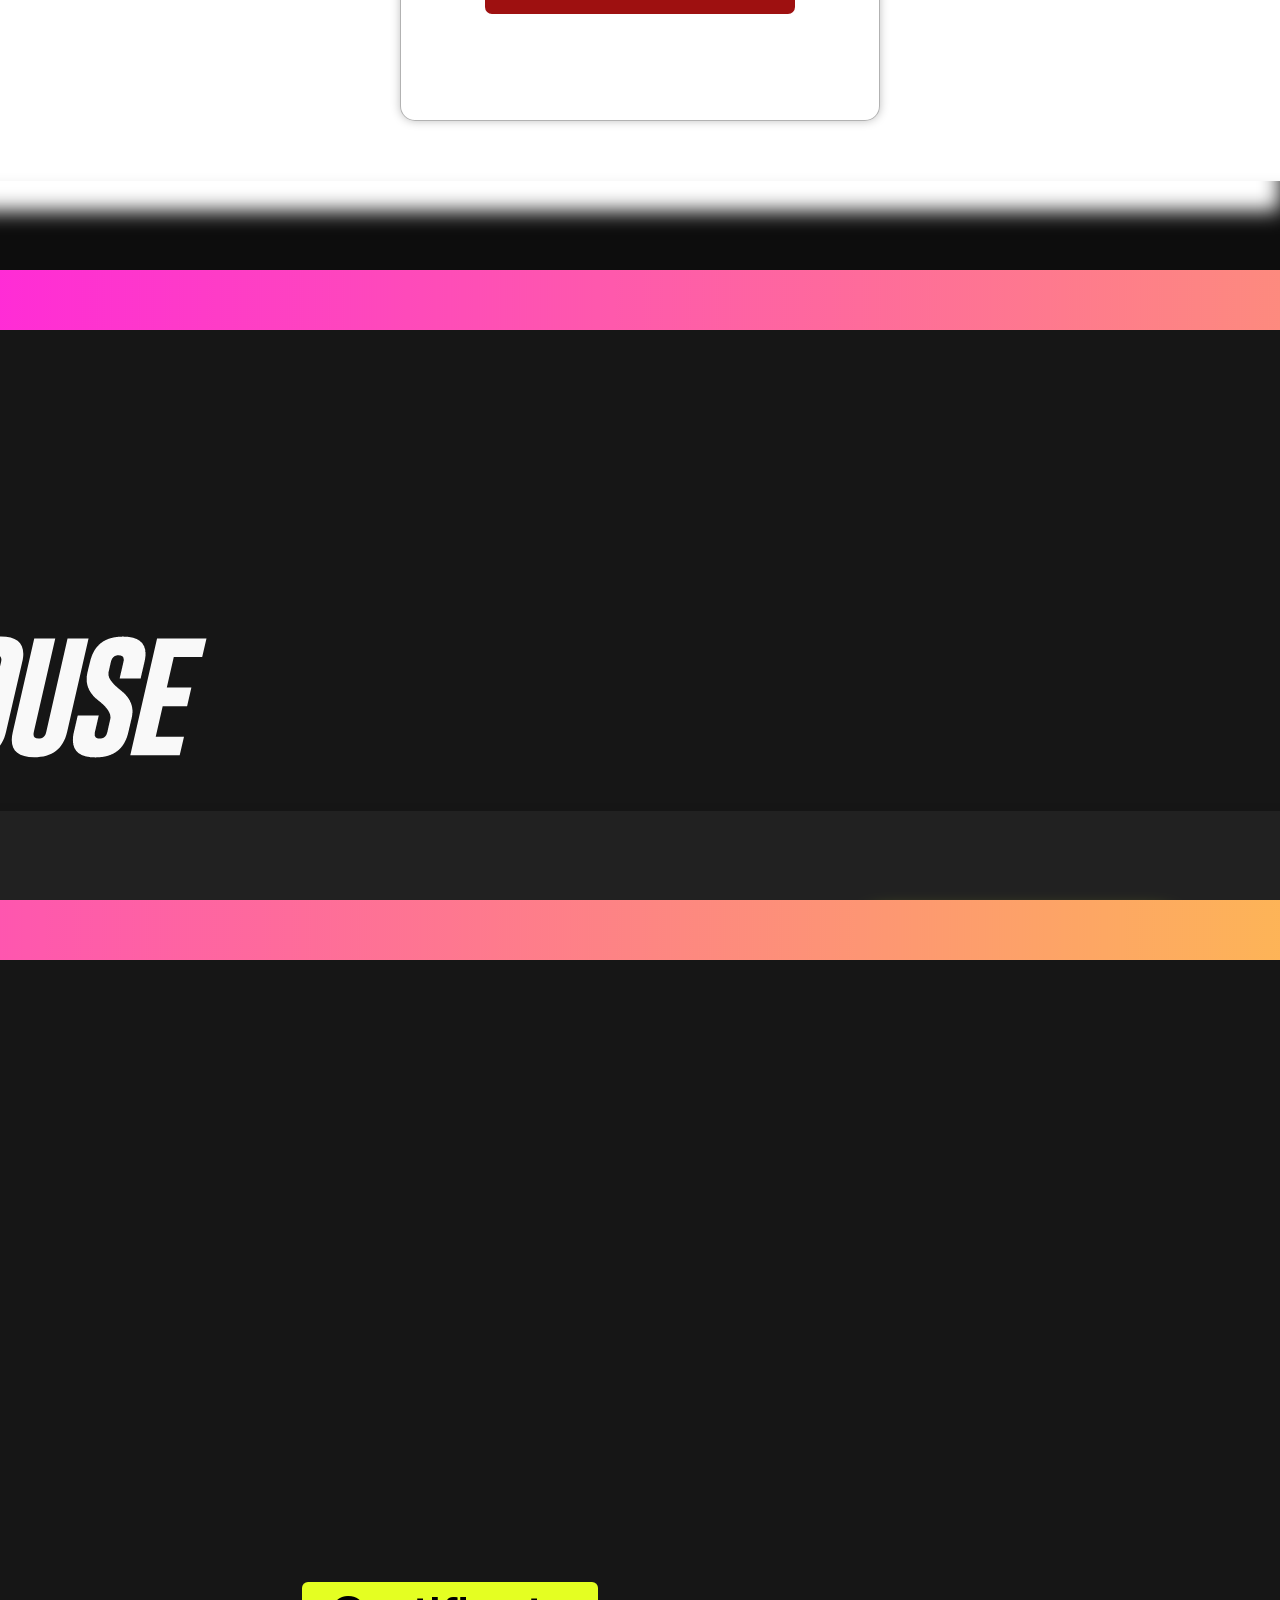
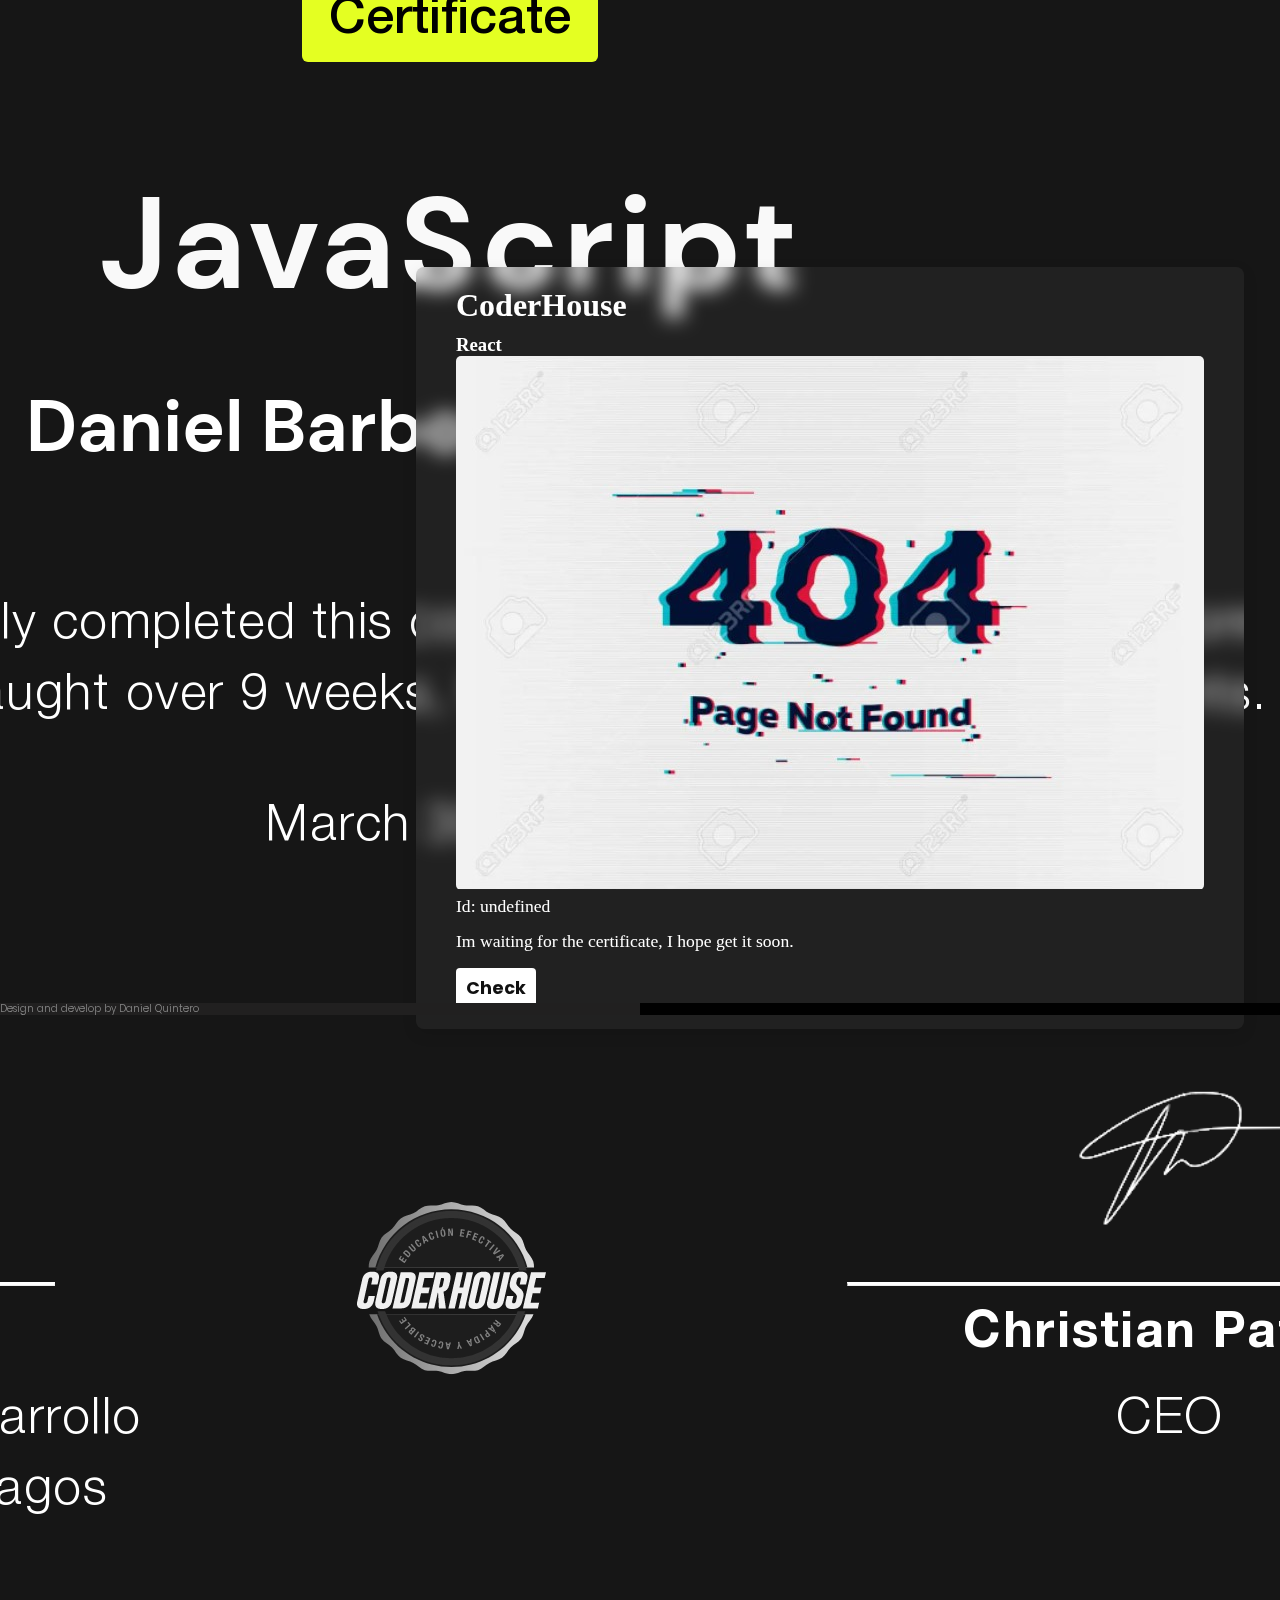
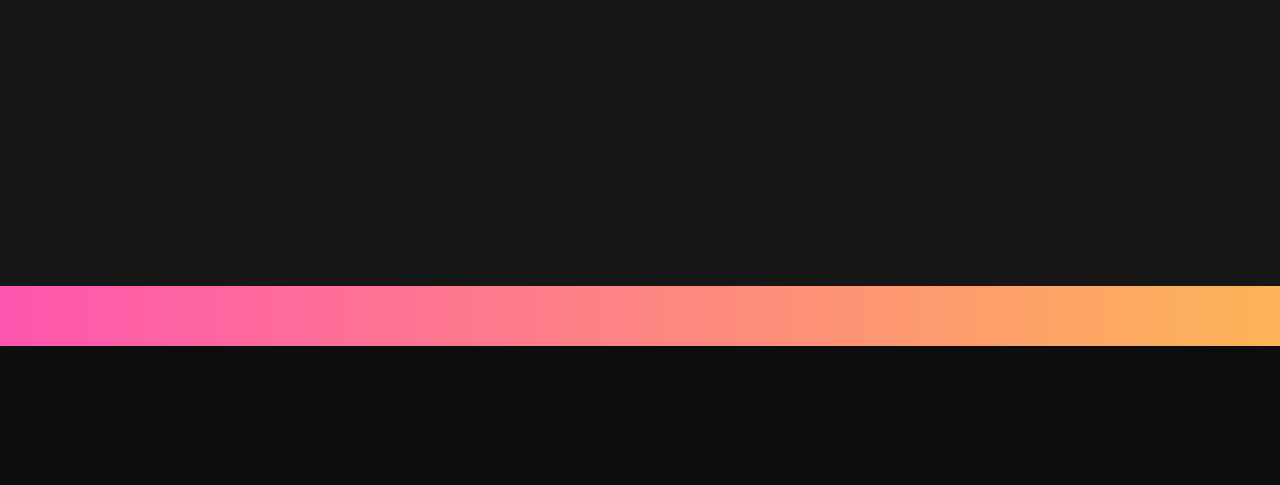
==== commit e6aa2fe3: "add education Section" ====
--- a/index.html
+++ b/index.html
@@ -104,13 +104,19 @@
       </section>
   </article>
   <article id="projects" class="projects">
-    
     <h1 class="mainTittleProjects"  data-aos="fade-up" data-aos-offset="300" data-aos-easing="ease-in-sine" data-aos-duration="750">
       Projects
    </h1>
         <h2 class="mainSubtittleProjects" data-aos="fade-left" data-aos-offset="300" data-aos-easing="ease-in-sine" data-aos-duration="1000">Hover or touch them to see more details</h2>
         <div id="projectsContainer" class="projectsContainer"></div>     
-     
+</article>
+<article class="education">
+  <h1 class="mainTittleEducation" data-aos="fade-up" data-aos-offset="300" data-aos-easing="ease-in-sine" data-aos-duration="750">
+    Education
+ </h1>
+ <h2 class="mainSubtittleEducation" data-aos="fade-left" data-aos-offset="300" data-aos-easing="ease-in-sine" data-aos-duration="1000">My certificates</h2>
+  <div id="educationContainer" class="educationContainer">
+  </div>
 </article>
   </main>
   <footer>
--- a/style/style.css
+++ b/style/style.css
@@ -258,6 +258,214 @@
   width: 30px;
   height: 30px;
   display: inline-block;
+}
+
+.education {
+  min-height: 100vh;
+  display: flex;
+  flex-direction: column;
+  align-items: center;
+  justify-content: center;
+  justify-content: space-evenly;
+}
+
+.educationContainer {
+  display: flex;
+  justify-content: center;
+  align-items: center;
+  flex-wrap: wrap;
+  padding: 40px 0;
+}
+
+.educationContainer .box {
+  position: relative;
+  width: 320px;
+  height: 550px;
+  display: flex;
+  justify-content: center;
+  align-items: center;
+  margin: 40px 30px;
+  transition: 0.5s;
+}
+
+.educationContainer .box::before {
+  content: " ";
+  position: absolute;
+  top: 0;
+  left: 50px;
+  width: 50%;
+  height: 100%;
+  text-decoration: none;
+  background: #fff;
+  border-radius: 8px;
+  transform: skewX(15deg);
+  transition: 0.5s;
+}
+
+.educationContainer .box::after {
+  content: "";
+  position: absolute;
+  top: 0;
+  left: 50;
+  width: 50%;
+  height: 100%;
+  background: #fff;
+  border-radius: 8px;
+  transform: skewX(15deg);
+  transition: 0.5s;
+  filter: blur(30px);
+}
+
+.educationContainer .box:hover:before,
+.educationContainer .box:hover:after {
+  transform: skewX(0deg);
+  left: 20px;
+  width: calc(100% - 90px);
+}
+
+.educationContainer .box:nth-child(1):before,
+.educationContainer .box:nth-child(1):after {
+  background: linear-gradient(315deg, #ffbc00, #ff0058);
+}
+
+.educationContainer .box:nth-child(2):before,
+.educationContainer .box:nth-child(2):after {
+  background: linear-gradient(315deg, #03a9f4, #ff0058);
+}
+
+.educationContainer .box:nth-child(3):before,
+.educationContainer .box:nth-child(3):after {
+  background: linear-gradient(315deg, #4dff03, #00d0ff);
+}
+
+.educationContainer .box:nth-child(4):before,
+.educationContainer .box:nth-child(4):after {
+  background: linear-gradient(315deg, #6200ff, #ffa600);
+}
+
+.educationContainer .box:nth-child(5):before,
+.educationContainer .box:nth-child(5):after {
+  background: linear-gradient(315deg, #01cc34, #48ff00);
+}
+
+.educationContainer .box span {
+  display: block;
+  position: absolute;
+  top: 0;
+  left: 0;
+  right: 0;
+  bottom: 0;
+  z-index: 5;
+  pointer-events: none;
+}
+
+.educationContainer .box span::before {
+  content: "";
+  position: absolute;
+  top: 0;
+  left: 0;
+  width: 0;
+  height: 0;
+  border-radius: 8px;
+  background: rgba(255, 255, 255, 0.1);
+  backdrop-filter: blur(10px);
+  opacity: 0;
+  transition: 0.1s;
+  animation: animate 2s ease-in-out infinite;
+  box-shadow: 0 5px 15px rgba(0, 0, 0, 0.08);
+}
+
+.img-fluid {
+  border-radius: 5px;
+}
+
+.educationContainer .box:hover span::before {
+  top: -50px;
+  left: 50px;
+  width: 100px;
+  height: 100px;
+  opacity: 1;
+}
+
+.educationContainer .box span::after {
+  content: "";
+  position: absolute;
+  bottom: 0;
+  right: 0;
+  width: 100%;
+  height: 100%;
+  border-radius: 8px;
+  background: rgba(255, 255, 255, 0.1);
+  backdrop-filter: blur(10px);
+  opacity: 0;
+  transition: 0.5s;
+  animation: animate 2s ease-in-out infinite;
+  box-shadow: 0 5px 15px rgba(0, 0, 0, 0.08);
+  animation-delay: -1s;
+}
+
+.educationContainer .box:hover span:after {
+  bottom: -50px;
+  right: 50px;
+  width: 100px;
+  height: 100px;
+  opacity: 1;
+}
+
+@keyframes animate {
+  0%, 100% {
+    transform: translateY(10px);
+  }
+  50% {
+    transform: translate(-10px);
+  }
+}
+.educationContainer .box .content {
+  position: relative;
+  left: 0;
+  padding: 20px 40px;
+  background: rgba(255, 255, 255, 0.05);
+  backdrop-filter: blur(10px);
+  box-shadow: 0 5px 15px rgba(0, 0, 0, 0.1);
+  border-radius: 8px;
+  z-index: 1;
+  transform: 0.5s;
+  color: #fff;
+}
+
+.educationContainer .box:hover .content {
+  left: -25px;
+  padding: 60px 40px;
+}
+
+.educationContainer .box .content h2 {
+  font-size: 2em;
+  color: #fff;
+  margin-bottom: 10px;
+}
+
+.educationContainer .box .content p {
+  font-size: 1.1em;
+  margin-bottom: 10px;
+  line-height: 1.4em;
+}
+
+.educationContainer .box .content a {
+  display: inline-block;
+  font-size: 1.1em;
+  color: #111;
+  background: #fff;
+  padding: 10px;
+  border-radius: 4px;
+  text-decoration: none;
+  font-weight: 700;
+  margin-top: 5px;
+}
+
+.educationContainer .box .content a:hover {
+  background: #ffcf4d;
+  border: 1px solid rgba(255, 0, 88, 0.4);
+  box-shadow: 0 1px 15px rgba(1, 1, 1, 0.2);
 }
 
 ul {
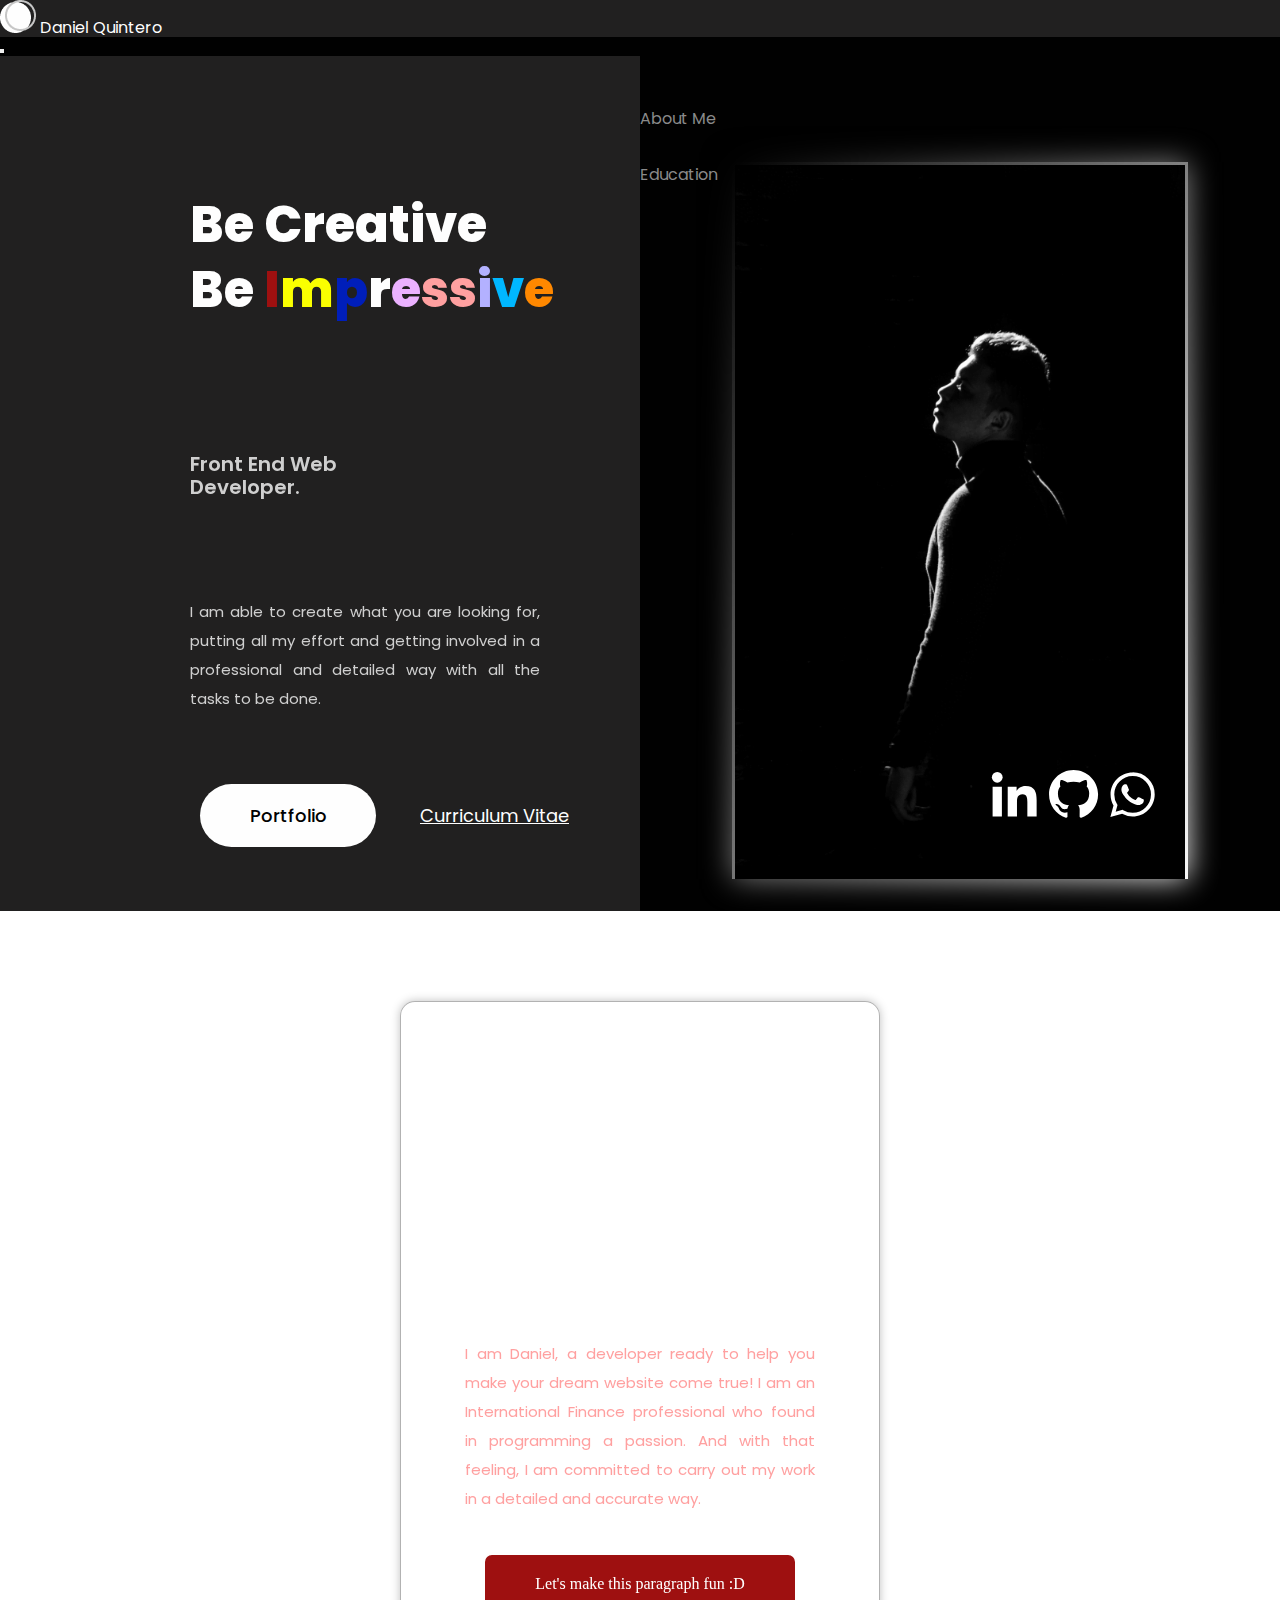
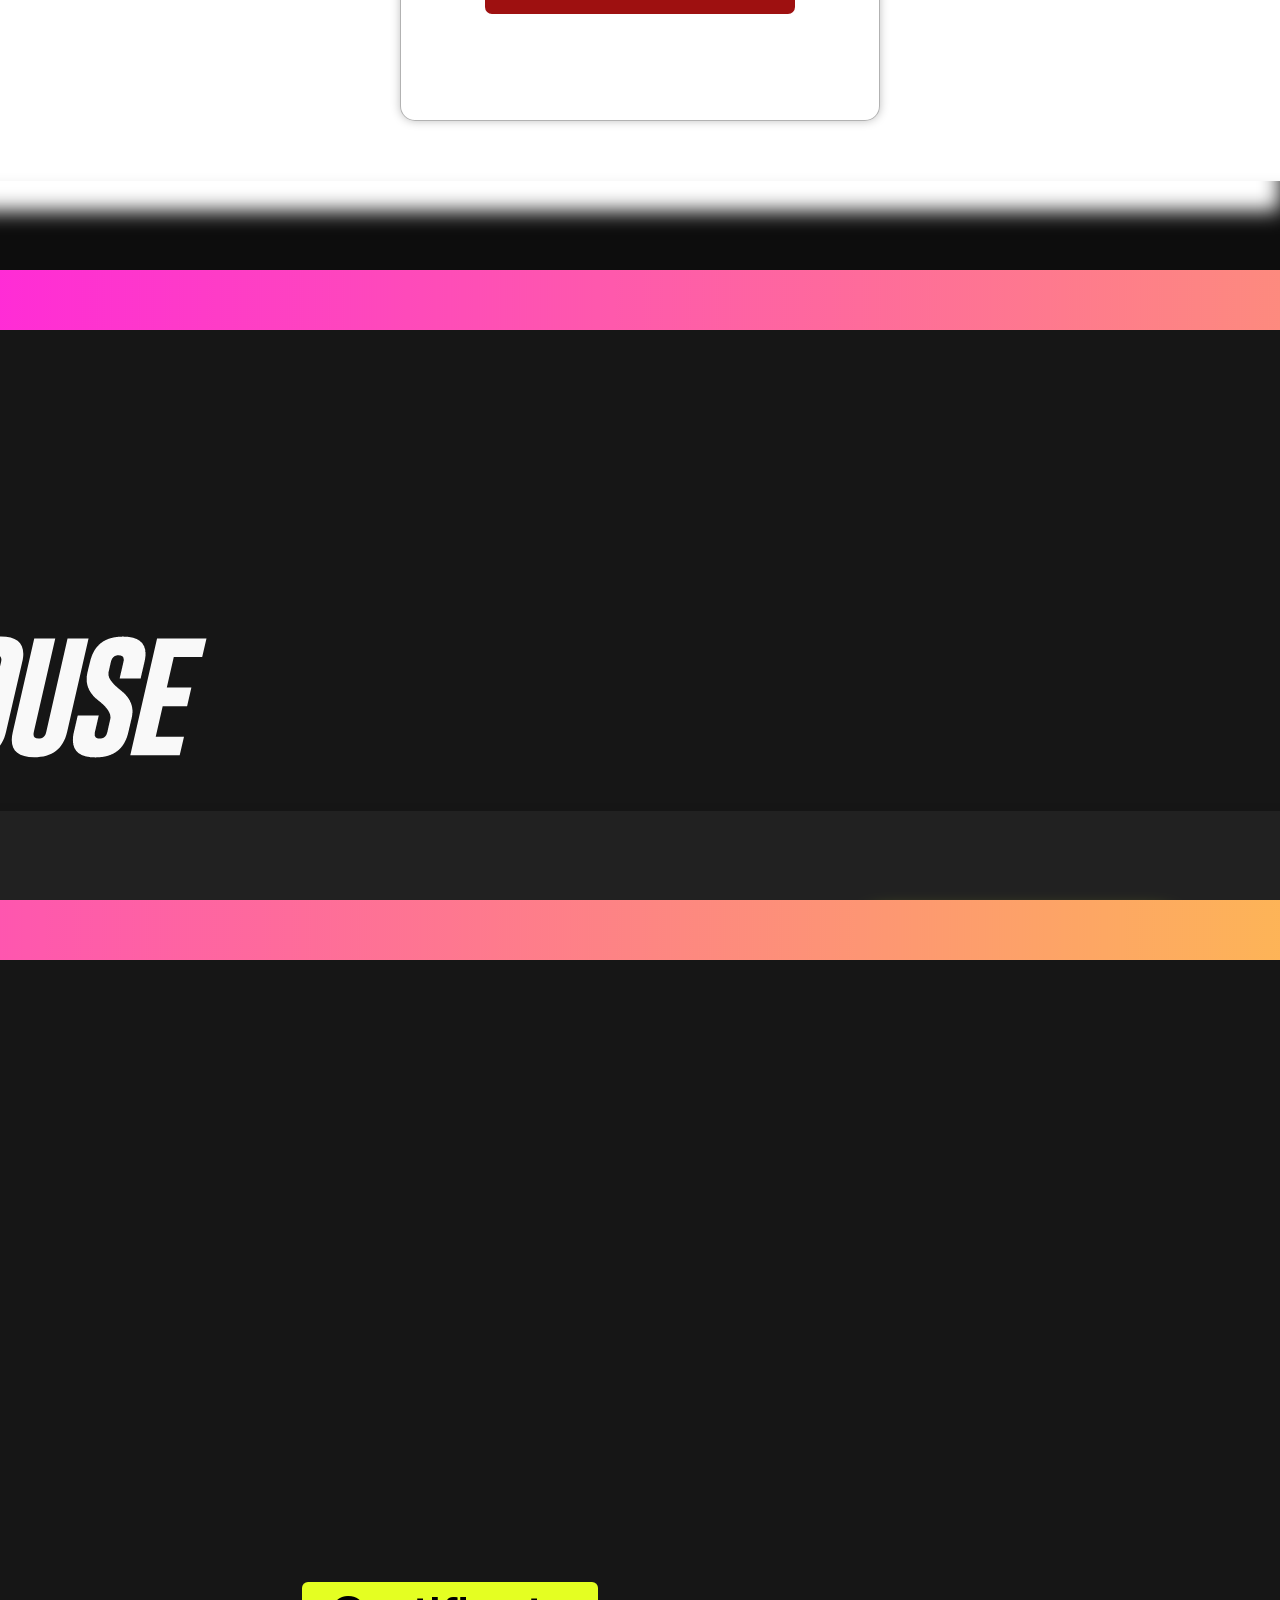
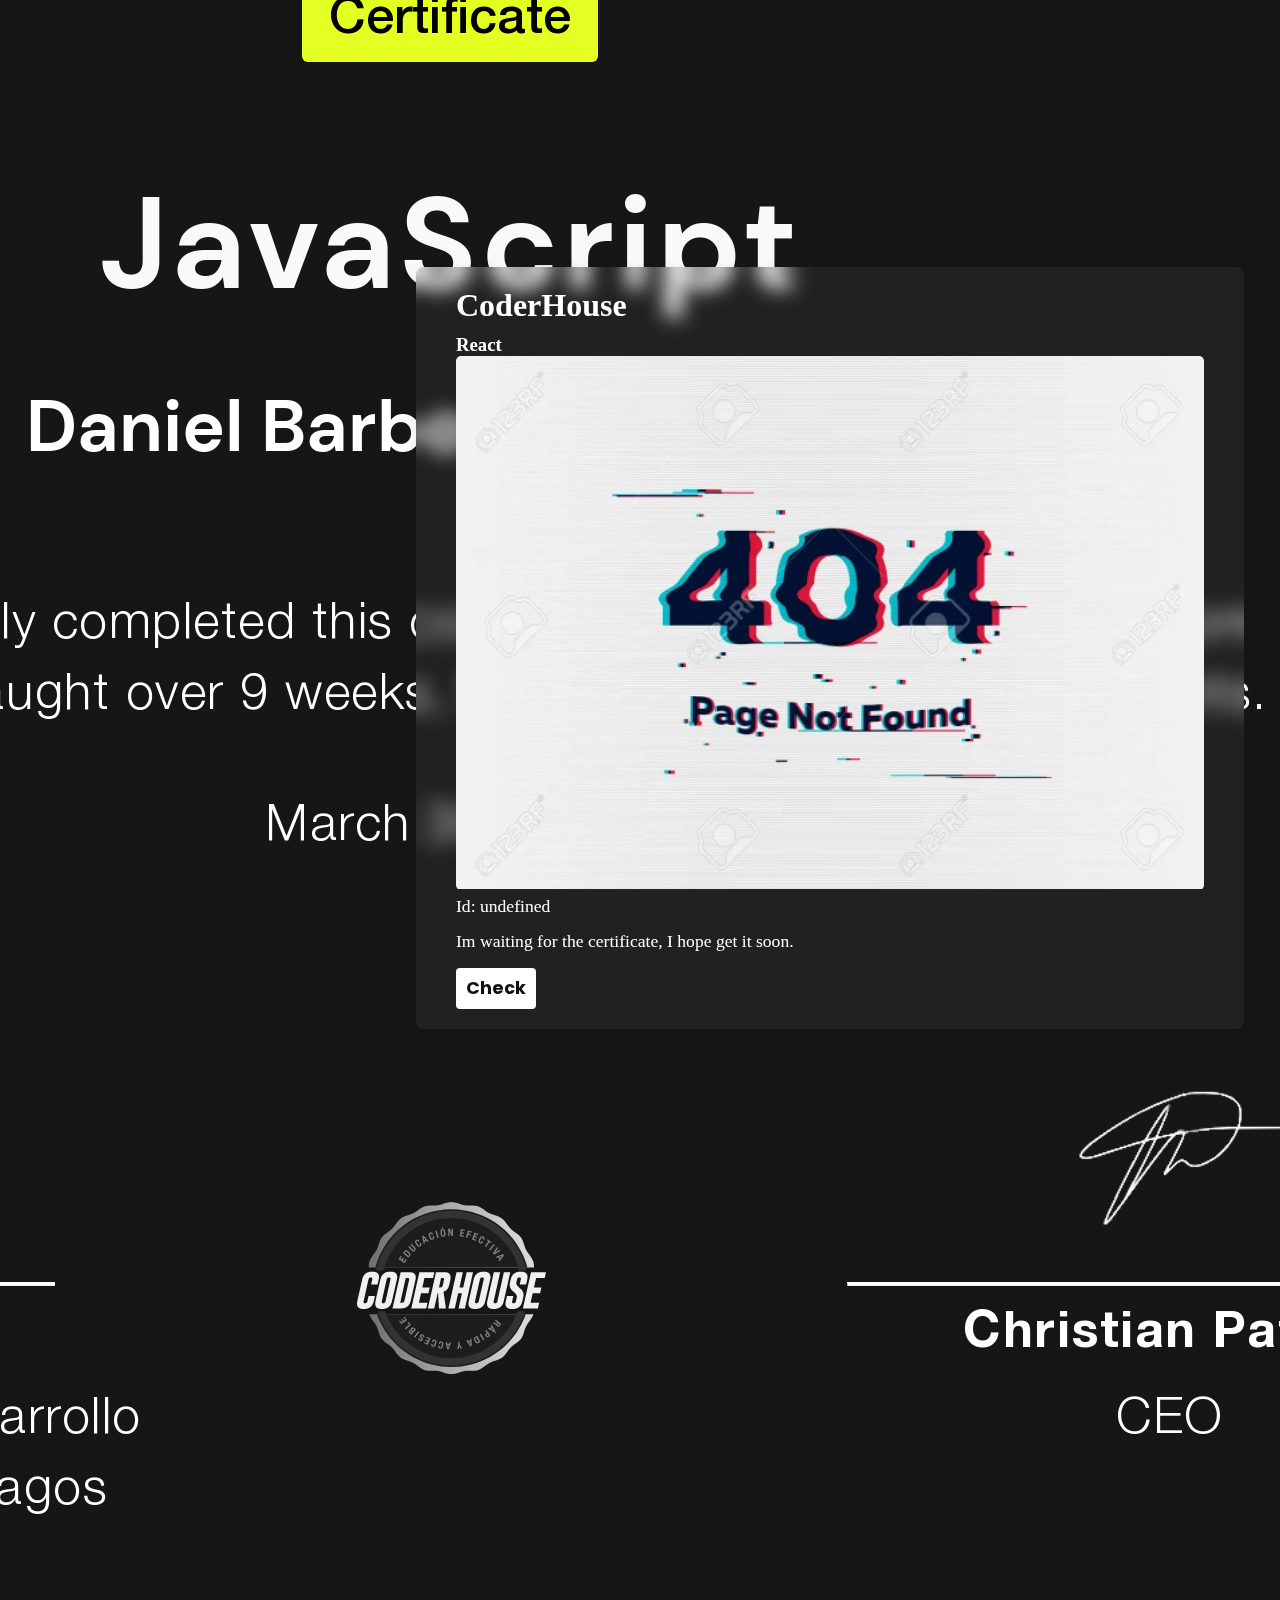
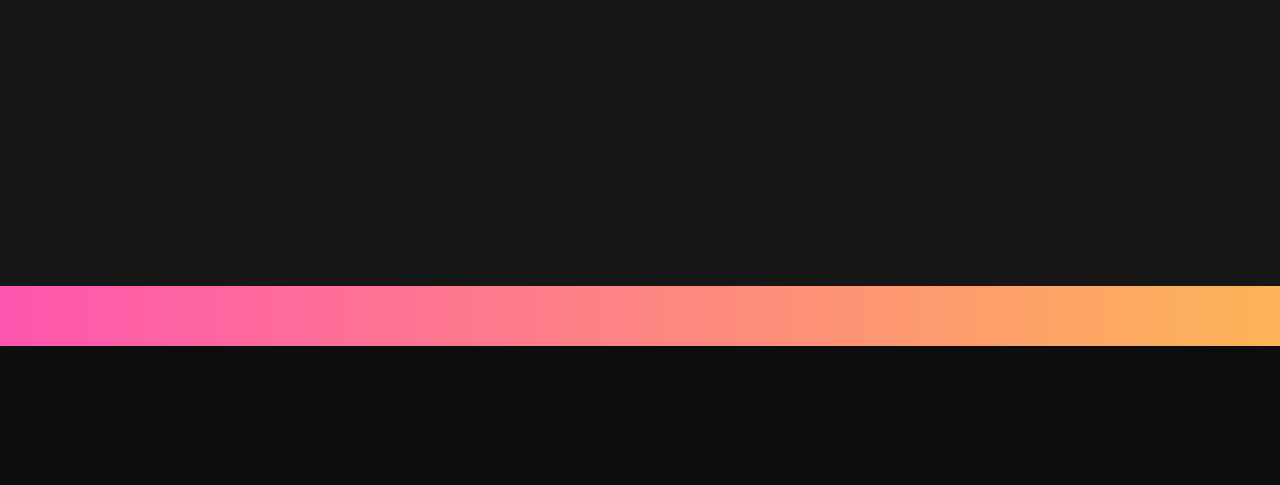
==== commit 89cc5fa6: "add education Section" ====
--- a/index.html
+++ b/index.html
@@ -25,7 +25,7 @@
           Quintero</a>
 
       </div>
-      <div class="container-fluid col-6 justify-content-end bg-black">
+      <div id="navBarColor" class="container-fluid col-6 justify-content-end bg-black">
         <button class="navbar-toggler" type="button" data-bs-toggle="offcanvas" data-bs-target="#offcanvasNavbar"
           aria-controls="offcanvasNavbar">
           <span class="navbar-toggler-icon"></span>
@@ -121,7 +121,6 @@
   </main>
   <footer>
     <p class="footerText">Design and develop by Daniel Quintero</p>
-    <div class="rigthFooter"></div>
   </footer>
   <script src="script.js"></script>"
   <script src="https://unpkg.com/aos@2.3.1/dist/aos.js"></script>
--- a/style/style.css
+++ b/style/style.css
@@ -487,26 +487,12 @@
 }
 
 footer {
-  z-index: 10;
-  grid-column: 1/3;
   grid-row: 3/4;
-  display: grid;
-  grid-template-columns: repeat(2, 1fr);
-  grid-template-rows: 1fr;
-  align-items: end;
   font-family: poppins;
   font-style: normal;
   font-weight: 300;
   font-size: 10px;
   color: #8A8A8A;
-  background-color: #212020;
-}
-
-.rigthFooter {
-  z-index: 10;
-  width: 100%;
-  height: 100%;
-  background-color: #010101;
 }
 
 .nav-link,
@@ -929,24 +915,12 @@
   }
 
   footer {
-    display: grid;
-    z-index: -4;
-    width: 100%;
-    grid-column: 1/2;
-    grid-row: 3/4;
-    grid-template-columns: 100%;
-    grid-template-rows: 100%;
     align-items: end;
     font-family: poppins;
     font-style: normal;
     font-weight: 300;
     font-size: 10px;
     color: rgba(255, 255, 255, 0.5);
-    background-color: #010101;
-  }
-
-  .rigthFooter {
-    display: none;
   }
 
   .leftContent {
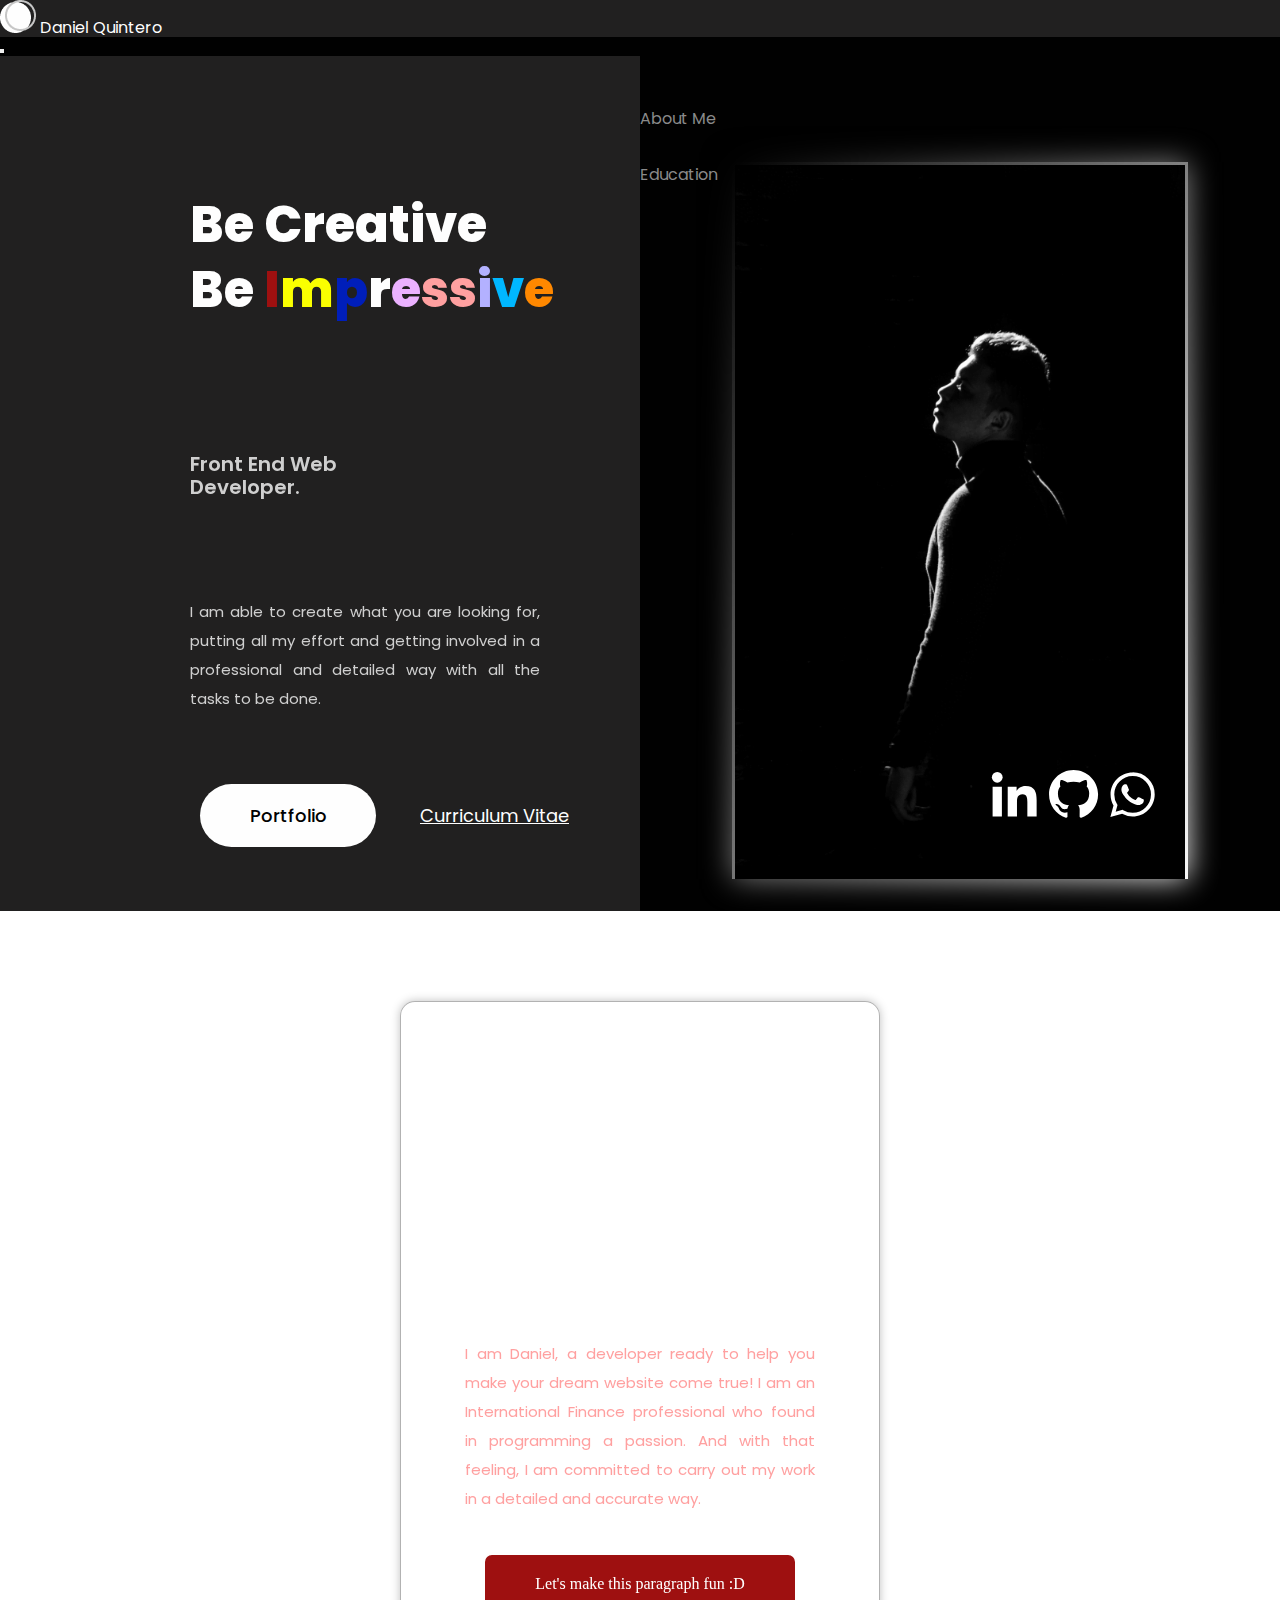
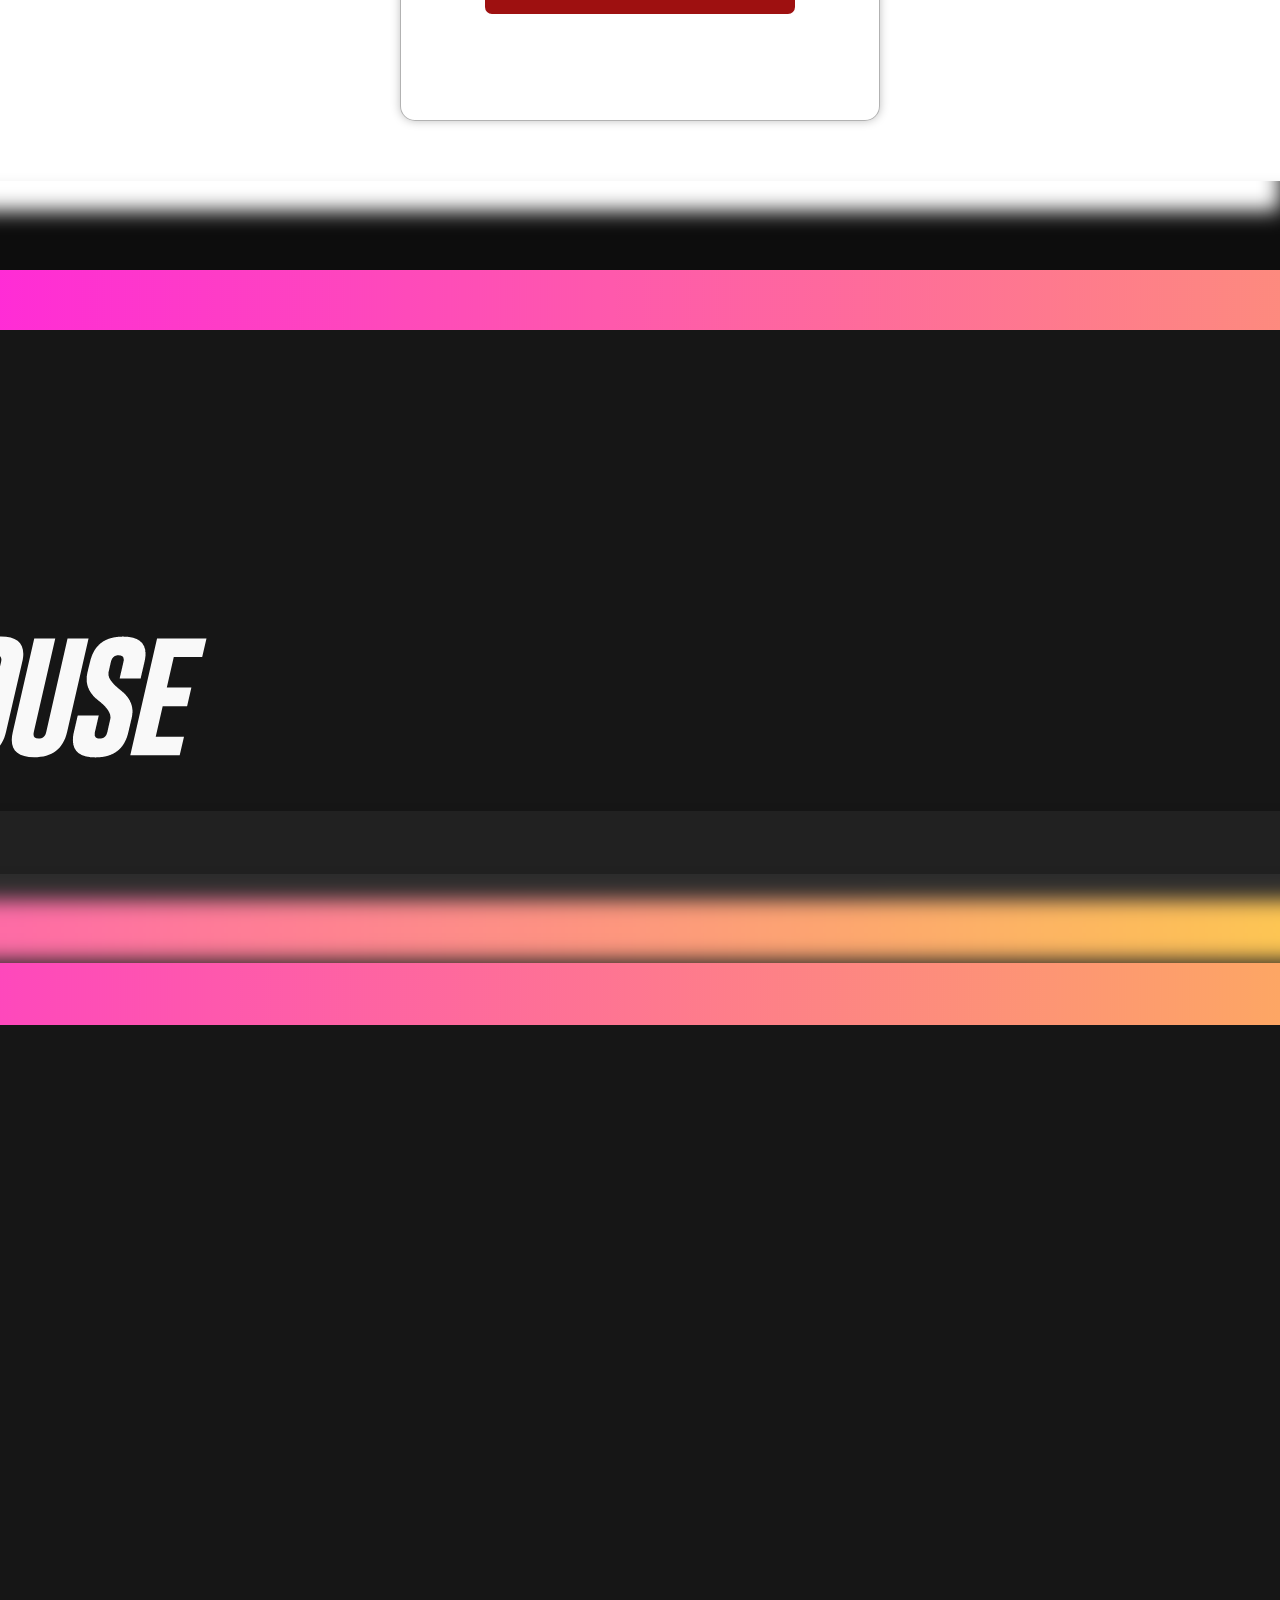
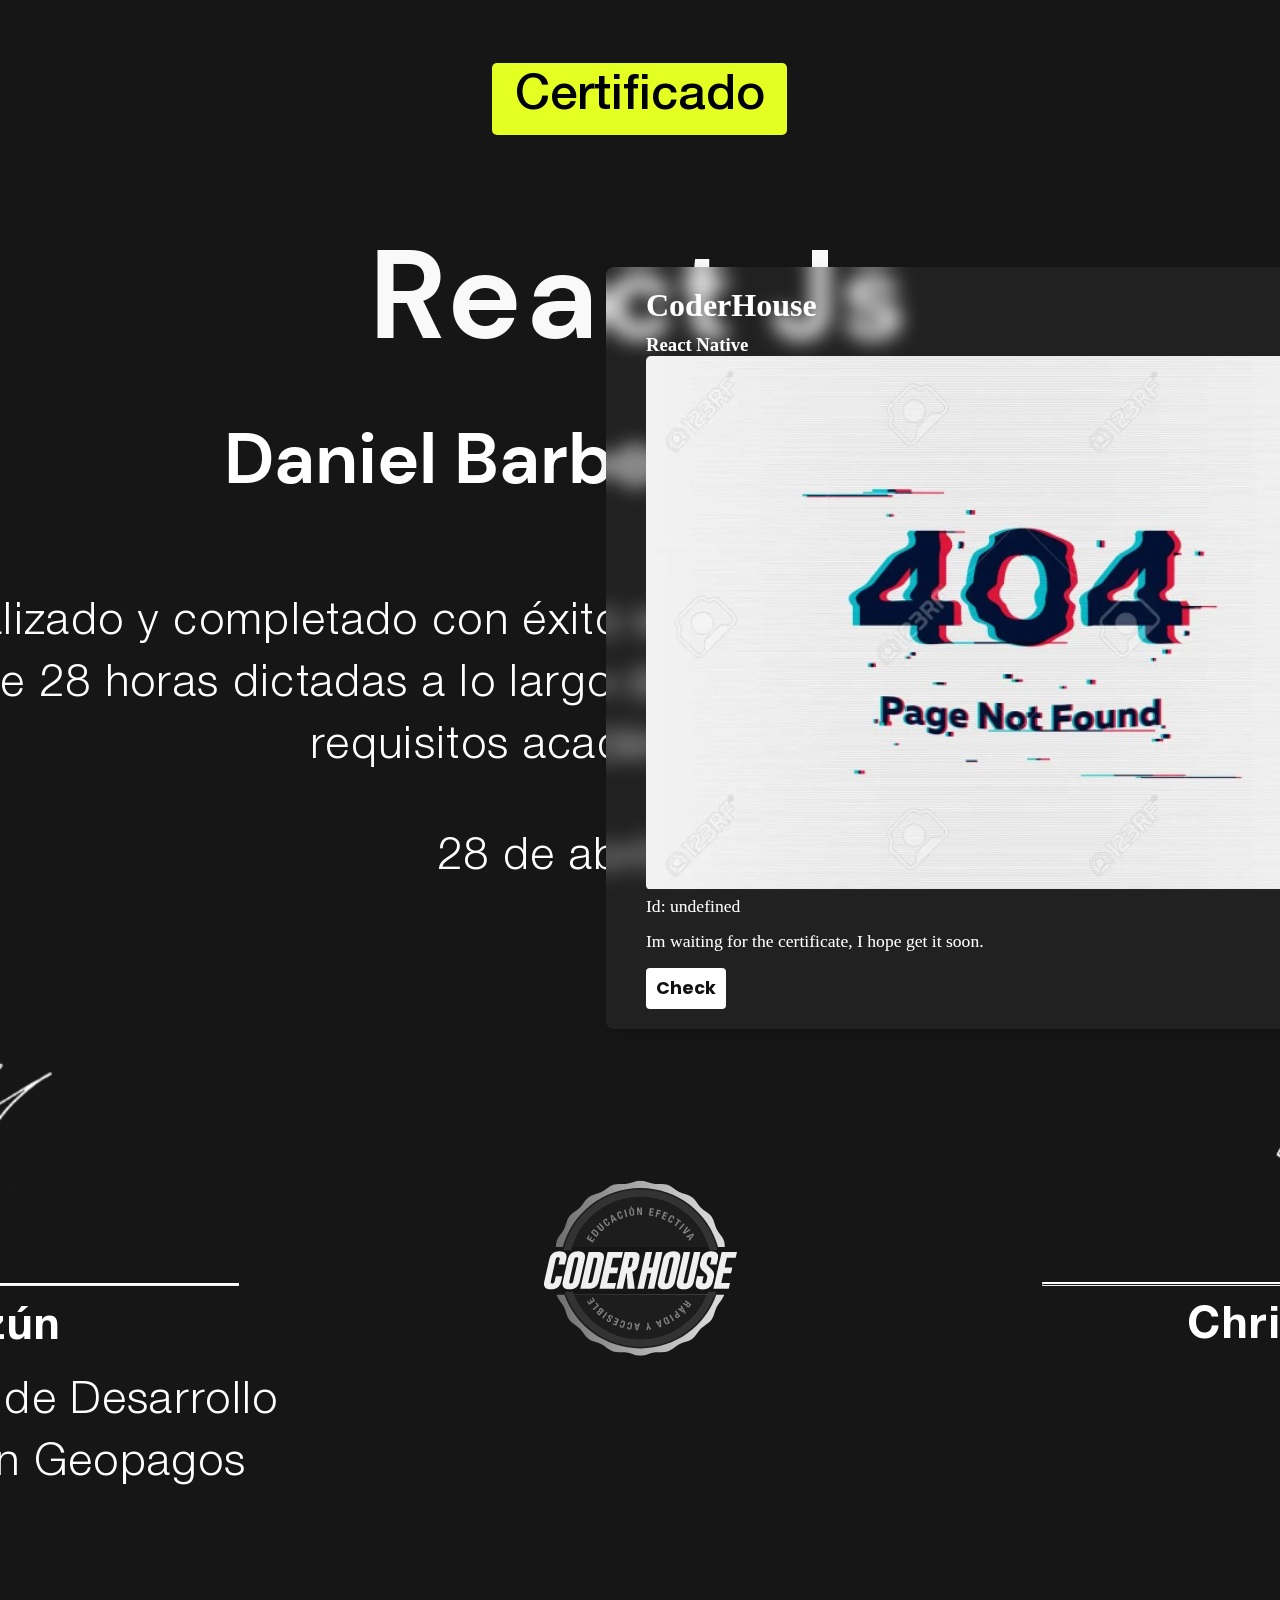
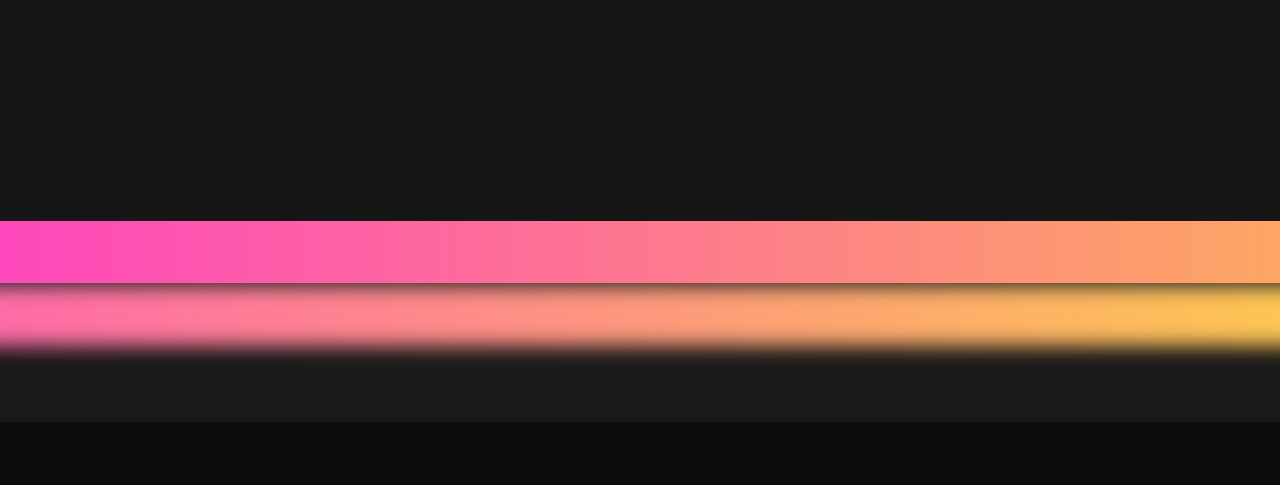
==== commit 0fe2276f: "testing" ====
--- a/index.html
+++ b/index.html
@@ -13,7 +13,7 @@
   <link rel="stylesheet" href="style/normalize.css">
   <link rel="stylesheet" href="style/style.css">
   <link rel="icon" href="logos-y-nav/logo.ico">
-  <title>Daniel-Quintero</title>
+  <title>Daniel Quintero</title>
 
 </head>
 
--- a/style/style.css
+++ b/style/style.css
@@ -346,6 +346,11 @@
 .educationContainer .box:nth-child(5):before,
 .educationContainer .box:nth-child(5):after {
   background: linear-gradient(315deg, #01cc34, #48ff00);
+}
+
+.educationContainer .box:nth-child(6):before,
+.educationContainer .box:nth-child(6):after {
+  background: linear-gradient(315deg, #ff0000, #b453f5);
 }
 
 .educationContainer .box span {
